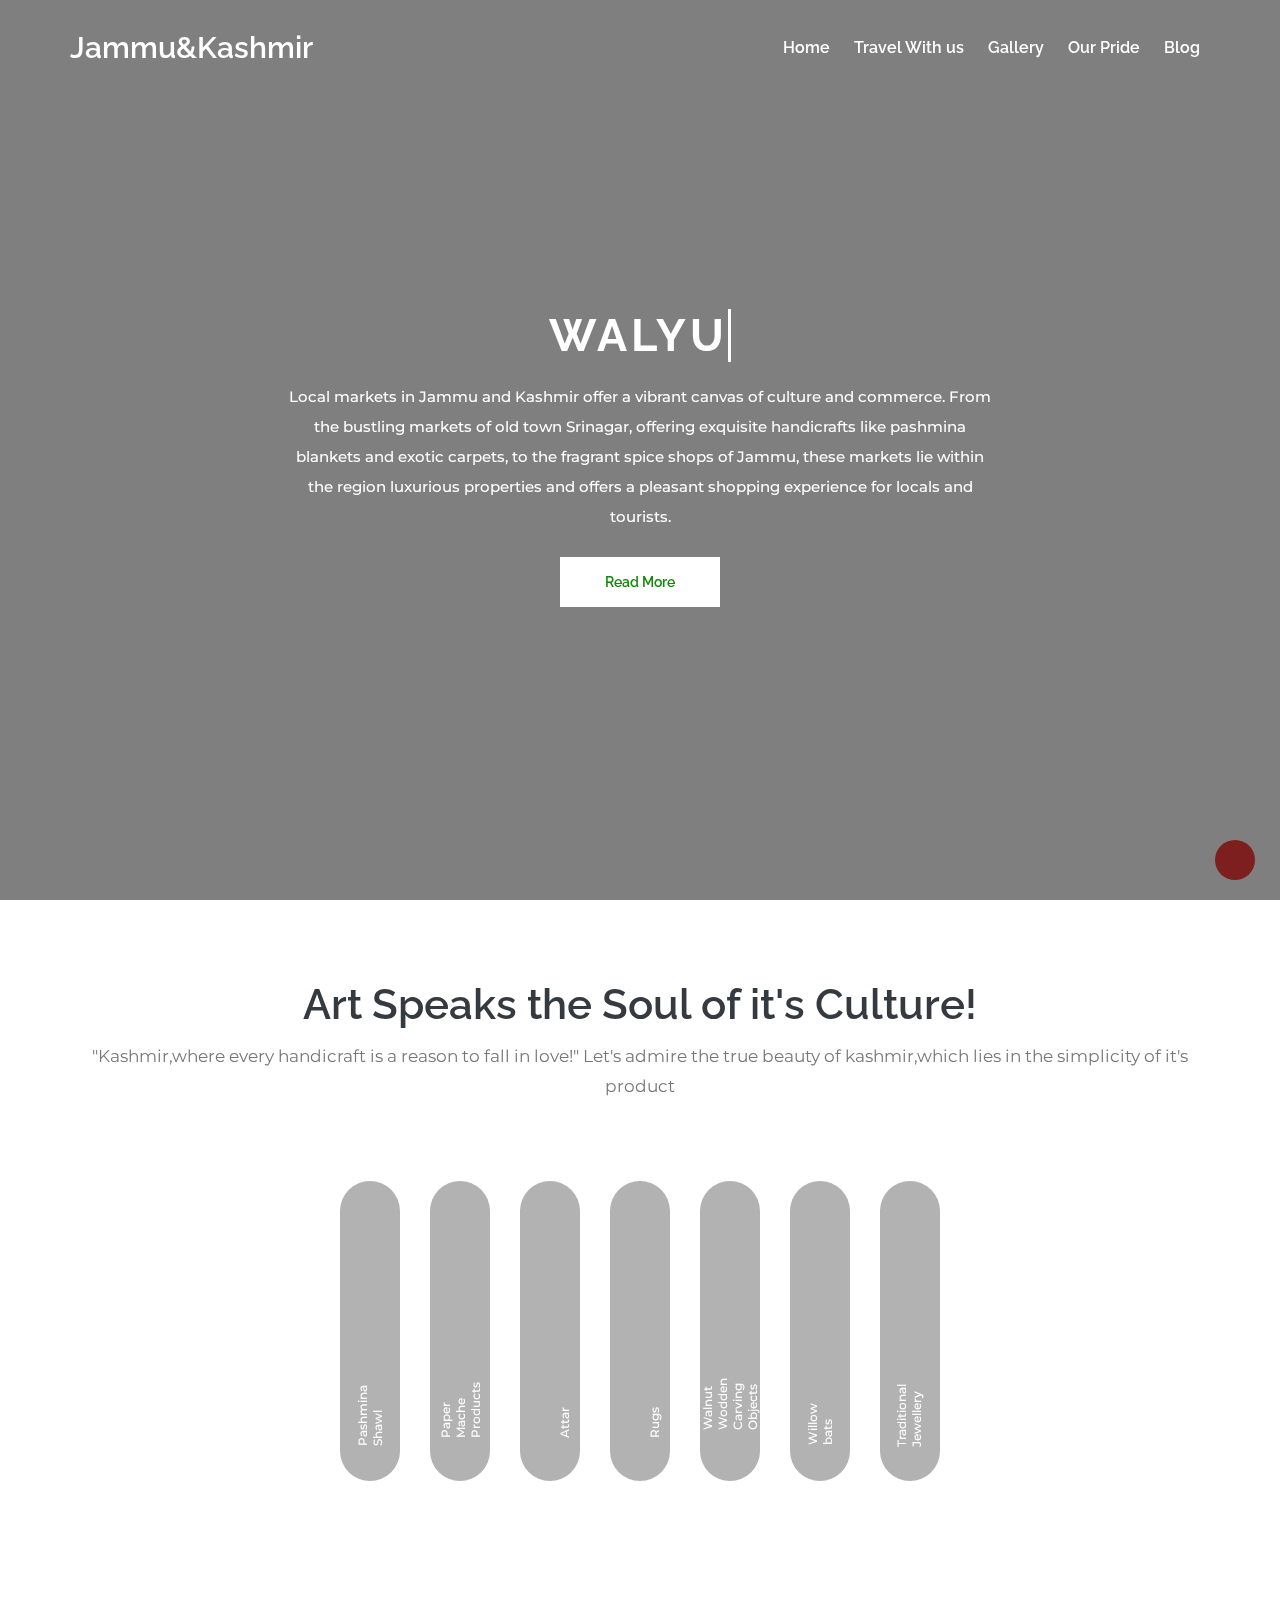
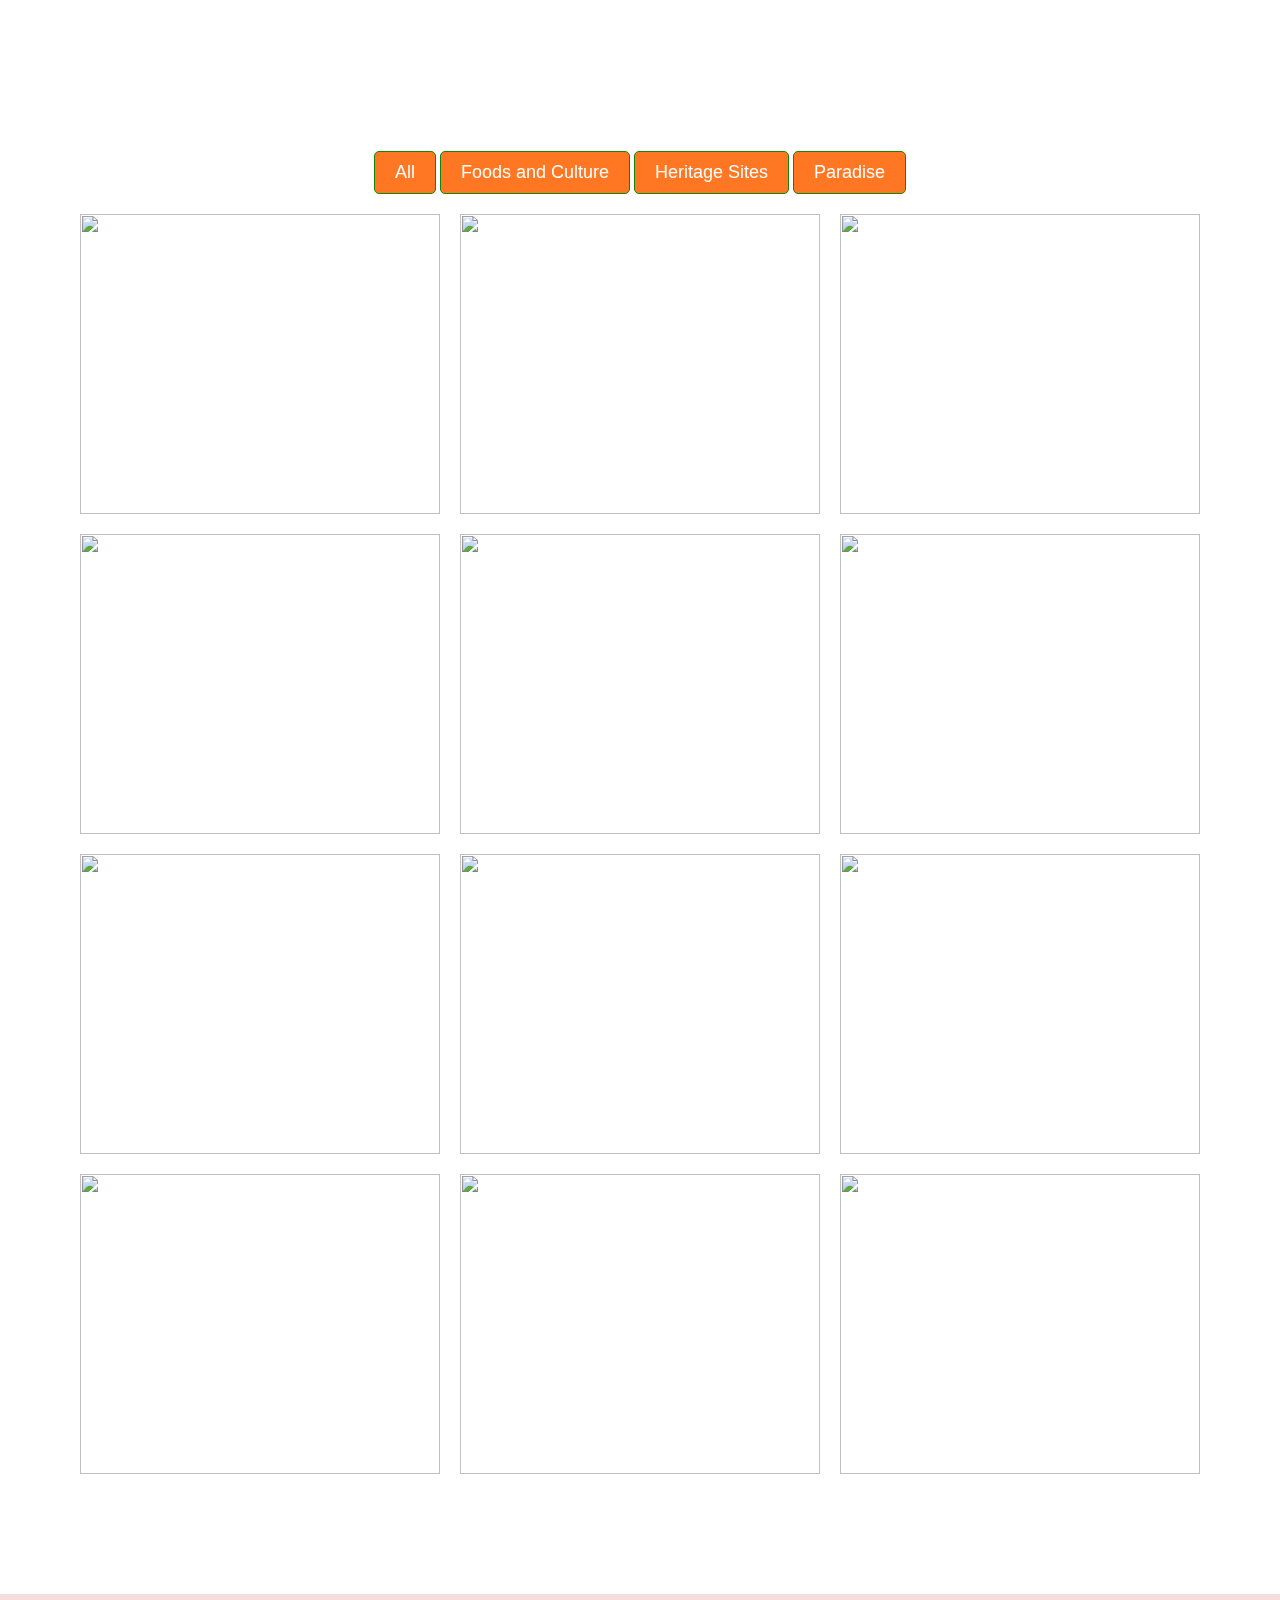
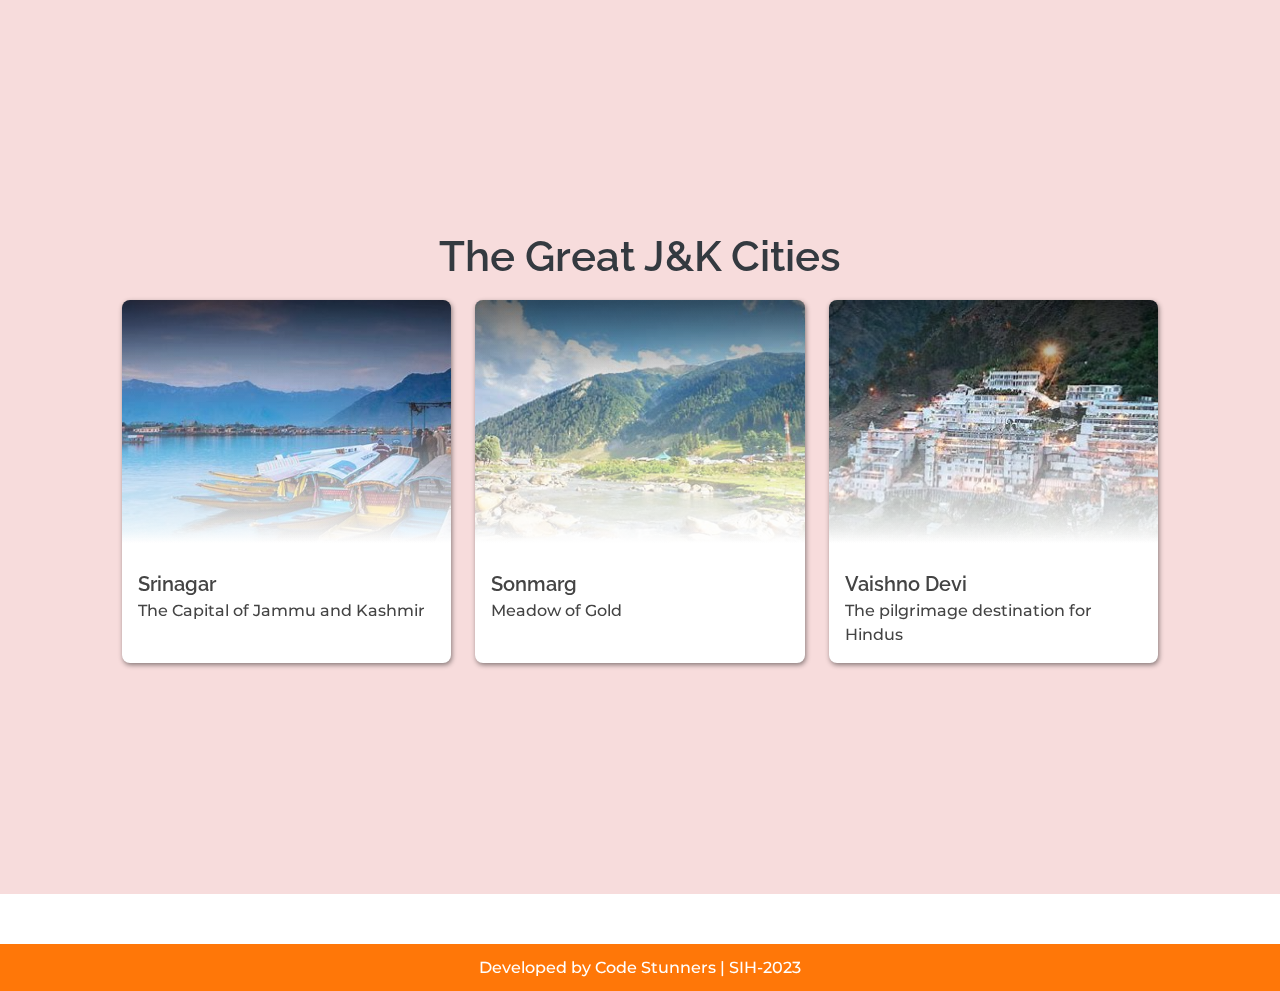
==== index.html @ fb0006c2 "Update index.html" ====
<!DOCTYPE html>
<html lang="en">

<head>
    <title>Legacy of Jammu&Kashmir</title>
    <meta charset="utf-8" />
    <meta name="viewport" content="width=device-width, initial-scale=1.0" />
    <link type="text/css" rel="stylesheet" href="style.css" />
    <link type="text/css" rel="stylesheet" href="css/font-awesome.min.css" />
    <link type="text/css" rel="stylesheet" href="css/owl.carousel.min.css" />
    <link type="text/css" rel="stylesheet" href="css/owl.theme.default.min.css" />
    <link type="image" rel="icon" href="https://www.freeworldmaps.net/asia/india/jammuandkashmir/jammuandkashmir-map.jpg" />
    <link href="https://fonts.googleapis.com/css?family=Raleway:300,400,500,600,600i,700" rel="stylesheet">
    <link href="https://fonts.googleapis.com/css?family=Montserrat:400,500,500i,600,600i" rel="stylesheet">
</head>

<body>
    <div id="arrow">
        <i class="fa fa-arrow-up" aria-hidden="true"></i>
    </div>
    <nav>
        <div class="container">
            <div class="menu-par">
                <div class="logo-par">
                    <a href="index.html">
                        <h2>Jammu&Kashmir</h2>
                    </a>
                </div>
                <div class="nav">
                    <ul>
                        <li><a class="menu_hover" href="index.html">     Home</a></li>
                        <li><a class="menu_hover" href="#explore-fiji">  Travel With us</a></li>
                        <li><a class="menu_hover" href="#gallery">       Gallery</a></li>
                        <li><a class="menu_hover" href="#fiji-holyday">  Our Pride</a></li>
                        <li><a class="menu_hover" href="#blog">          Blog</a></li>
                    </ul>
                </div>
                <div class="toggle-btn">
                    <i class="fa fa-bars"></i>
                </div>
            </div>
        </div>
    </nav>

    <header>
        <div class="conatiner">
            <div class="home_header_info">
                <h1 class="typewrite" data-period="2000" data-type='["Walyu Mahra","Welcome to Jammu and Kashmir"]'></h1>
                <p>Local markets in Jammu and Kashmir offer a vibrant canvas of culture and commerce. From the bustling markets of old town Srinagar, offering exquisite handicrafts like pashmina blankets and exotic carpets, to the fragrant spice shops of Jammu, these markets lie within the region luxurious properties and offers a pleasant shopping experience for locals and tourists.</p>
                <a href="#">Read More</a>
            </div>
        </div>
        <div class="video">
            <video id="video" autoplay loop muted>
                <source type="video/mp4" src="v1.mp4" />
            </video>
        </div>
    </header>
    <Section id="welcome_Sec">
        <div class="container">
            <h2><span>Art Speaks the Soul of it's Culture!
            </span></h2>
            <p>"Kashmir,where every handicraft is a reason to fall in love!" Let's admire the true beauty of kashmir,which lies in the simplicity of it's product</p>
        </div>
    </Section>
    <Section id="slides_parent">
        <div class="container">
            <div class="slides">
                <div class="slide_1">
                    <div class="slide_info">
                        <p>Pashmina Shawl </p>
                    </div>
                </div>
                <div class="slide_1 slide_2">
                    <div class="slide_info">
                        <p>Paper Mache Products</p>
                    </div>
                </div>
                <div class="slide_1 slide_3">
                    <div class="slide_info">
                        <p> Attar </p>
                    </div>
                </div>
                <div class="slide_1 slide_4">
                    <div class="slide_info">
                        <p> Rugs </p>
                    </div>
                </div>
                <div class="slide_1 slide_5">
                    <div class="slide_info">
                        <p> Walnut Wodden Carving Objects </p>
                    </div>
                </div>
                <div class="slide_1 slide_6">
                    <div class="slide_info">
                        <p>Willow bats</p>
                    </div>
                </div>
                <div class="slide_1 slide_7">
                    <div class="slide_info">
                        <p>Traditional Jewellery</p>
                    </div>
                </div>
            </div>
        </div>
    </Section>

    
    <section id="gallery">
        <div class="container">
            <div class="row">
                <div align="center">
                    <button class="btn filter-button active" data-filter="all">All</button>
                    <button class="btn filter-button" data-filter="hdpe">Foods and Culture</button>
                    <button class="btn filter-button" data-filter="sprinkle">Heritage Sites</button>
                    <button class="btn filter-button" data-filter="spray">Paradise</button>
                </div>

                <div class="filter-gal-par">
                    <div class="gallery_product col-lg-4 col-md-4 col-sm-4 col-xs-6 filter hdpe">
                        <img src="Images/fiji-surprise/f1.jpg" class="img-responsive">
                    </div>

                    <div class="gallery_product col-lg-4 col-md-4 col-sm-4 col-xs-6 filter sprinkle">
                        <img src="Images/fiji-surprise/f2.jpg" class="img-responsive">
                    </div>

                    <div class="gallery_product col-lg-4 col-md-4 col-sm-4 col-xs-6 filter hdpe">
                        <img src="Images/fiji-surprise/f3.jpg" class="img-responsive">
                    </div>

                    <div class="gallery_product col-lg-4 col-md-4 col-sm-4 col-xs-6 filter spray">
                        <img src="Images/fiji-surprise/h1.jpg" class="img-responsive">
                    </div>

                    <div class="gallery_product col-lg-4 col-md-4 col-sm-4 col-xs-6 filter sprinkle">
                        <img src="Images/fiji-surprise/h2.jpg" class="img-responsive">
                    </div>

                    <div class="gallery_product col-lg-4 col-md-4 col-sm-4 col-xs-6 filter spray">
                        <img src="Images/fiji-surprise/h3.jpg" class="img-responsive">
                    </div>

                    <div class="gallery_product col-lg-4 col-md-4 col-sm-4 col-xs-6 filter sprinkle">
                        <img src="Images/fiji-surprise/p1.jpg" class="img-responsive">
                    </div>

                    <div class="gallery_product col-lg-4 col-md-4 col-sm-4 col-xs-6 filter hdpe">
                        <img src="Images/fiji-surprise/p2.jpg" class="img-responsive">
                    </div>

                    <div class="gallery_product col-lg-4 col-md-4 col-sm-4 col-xs-6 filter spray">
                        <img src="Images/fiji-surprise/p3.jpg" class="img-responsive">
                    </div>

                    <div class="gallery_product col-lg-4 col-md-4 col-sm-4 col-xs-6 filter hdpe">
                        <img src="Images/fiji-surprise/g1.jpg" class="img-responsive">
                    </div>

                    <div class="gallery_product col-lg-4 col-md-4 col-sm-4 col-xs-6 filter sprinkle">
                        <img src="Images/fiji-surprise/g2.jpg" class="img-responsive">
                    </div>

                    <div class="gallery_product col-lg-4 col-md-4 col-sm-4 col-xs-6 filter spray">
                        <img src="Images/fiji-surprise/g3.jpg" class="img-responsive">
                    </div>
                </div>
            </div>
        </div>
    </section>

    <section id="fiji-holyday">
        <div class="container">
            <h2>The Great J&K Cities</h2>
            <ul class="card-wrapper">
  <li class="card">
    <img src='Images/Srinagar.jpg' alt=''>
    <h3><a href="">Srinagar</a></h3>
    <p>The Capital of Jammu and Kashmir</p>
  </li>
  <li class="card">
    <img src='Images/Sonmarg.jpg' alt=''>
    <h3><a href="">Sonmarg</a></h3>
    <p>Meadow of Gold</p>
  </li>
  <li class="card">
    <img src='Images/Vaishno devi.jpg' alt=''>
    <h3><a href="">Vaishno Devi</a></h3>
    <p>The pilgrimage destination for Hindus</p>
  </li>
</ul>
<!--             <div class="owl-carousel owl-theme">
                <div class="item">
                    <div class="owl-img-par">
                        <img src="Images/slider/delhi.jpg" class="img-responsive" />
                        <div class="owl-img-info">
                            <h3>Delhi</h3>
                            <p>The Capital City</p>
                        </div>
                    </div>
                </div>
                <div class="item">
                    <div class="owl-img-par">
                        <img src="Images/slider/mumbai.jpg" class="img-responsive" />
                        <div class="owl-img-info">
                            <h3>Mumbai</h3>
                            <p>The Financial Capital</p>
                        </div>
                    </div>
                </div>
                <div class="item">
                    <div class="owl-img-par">
                        <img src="Images/slider/banglore.jpg" class="img-responsive" />
                        <div class="owl-img-info">
                            <h3>Banglore</h3>
                            <p>The Silicon Valley</p>
                        </div>
                    </div>
                </div>
                <div class="item">
                    <div class="owl-img-par">
                        <img src="Images/slider/kolkata.jpg" class="img-responsive" />
                        <div class="owl-img-info">
                            <h3>Kolkata</h3>
                            <p>City of Joy</p>
                        </div>
                    </div>
                </div>
                <div class="item">
                    <div class="owl-img-par">
                        <img src="Images/slider/jammu.jpg" class="img-responsive" />
                        <div class="owl-img-info">
                            <h3>Jammu</h3>
                            <p>The heaven of World</p>
                        </div>
                    </div>
                </div>
                <div class="item">
                    <div class="owl-img-par">
                        <img src="Images/slider/delhi.jpg" class="img-responsive" />
                        <div class="owl-img-info">
                            <h3>Delhi</h3>
                            <p>Capital City</p>
                        </div>
                    </div> 
                </div>
            </div> -->
        </div>
    </section>
    
        <p class="copyright">Developed by Code Stunners |  SIH-2023</p>
    </footer>
    <script type="text/javascript" src="js/jquery-3.1.1.min.js"></script>
    <script type="text/javascript" src="js/owl.carousel.min.js"></script>
    <script type="text/javascript" src="js/extrenaljq.js"></script>
</body>
</html>
---- style.css ----
* {
    margin: 0px;
    padding: 0px;
    box-sizing: border-box;
    list-style-type: none;
    text-decoration: none;
    
}

.container {
    max-width: 1170px;
    margin: 0 auto;
    padding-left: 15px;
    padding-right: 15px;

}

a {
    font-family: 'raleway';
    font-weight: 600;
}

h1,
h2,
h3,
h4,
h5,
h6 {
    font-family: 'raleway';
    font-weight: 600;
}

p {
    font-family: 'Montserrat', sans-serif;
    font-weight: 500;
}

.img-responsive {
    display: block;
    max-width: 100%;
    height: auto;
}

#arrow i {
    position: fixed;
    bottom: 20px;
    right: 25px;
    cursor: pointer;
    background-color: #fa3f3f;
    color: #fff;
    width: 40px;
    height: 40px;
    line-height: 40px;
    text-align: center;
    border-radius: 50px;
}

/*header*/

header {
    background-color: red;
    height: 100vh;
    width: 100%;
    display: flex;
    align-items: center;
    justify-content: center;
    text-align: center;
    padding: 0 200px;
    position: relative;
    background-color: rgba(0, 0, 0, 0.5);
    background-blend-mode: overlay;
    color: #fff;
}

.video {
    position: absolute;
    left: 0;
    top: 0;
    width: 100%;
    height: 100%;
    z-index: -1;
}

#video {
    width: 100%;
    height: 100%;
    object-fit: cover;
}

nav {
    position: fixed;
    z-index: 99;
    width: 100%;
    padding: 30px 0;
    transition: all 0.5s ease;
}

.nav-fixed {
    background-color: #fff;
    padding: 10px 0;
    box-shadow: 2px 2px 10px #bbb;
}

.nav-fixed h2 {
    color: #fa3f3f !important;
}

.nav-fixed .nav ul a {
    color: #fa3f3f;
}

.menu-par {
    display: flex;
    align-items: center;
    justify-content: space-between;
}

.nav ul li {
    display: inline-block;
}

.nav ul a {
    color: #fff;
    padding: 10px;
    position: relative;
}

.nav ul a:before {
    content: "s";
    background-color: #fd9b45;
    position: absolute;
    top: 0;
    width: 0%;
    height: 2px;
    font-size: 0px;
    left: 10px;
    transition: all 0.5s ease;
}

.nav ul a:hover:before {
    width: 74%;
}

.home_header_info h1 {
    font-size: 45px;
    padding: 20px 0px;
    letter-spacing: 4px;
    text-transform: uppercase;
    font-weight: bold;
}

.logo-par h2 {
    color: #fff;
    font-size: 30px;
}

.home_header_info p {
    font-size: 15px;
    line-height: 30px;
    width: 80%;
    margin: 0 auto;
}

.home_header_info a {
    background-color: #fff;
    color: #138808;
    text-decoration: none;
    padding: 17px 45px;
    margin-top: 25px;
    display: inline-block;
    font-size: 14px;
    position: relative;
    overflow: hidden;
}

.home_header_info a:hover {
    color: #fff;
}

.home_header_info a:after {
    content: "Read More";
    background-color: #138808;
    width: 0%;
    font-size: 15px;
    height: 100%;
    line-height: 50px;
    color: #fff;
    position: absolute;
    top: 0;
    left: 0;
    transition: all 0.5s ease;
    right: 0;
}

.home_header_info a:hover:after {
    width: 100%;
}

.toggle-btn {
    display: none;
    color: #fff;
}

/* slides*/

section#slides_parent {
    padding-bottom: 150px;
}

.slides {
    display: flex;
    justify-content: center;
}

.slides h4 {
    color: #444;
    font-size: 24px;
    font-weight: 700;
    margin-top: 50px;
}

.slide_1 {
    background-image: linear-gradient(rgba(0, 0, 0, 0.3), rgba(0, 0, 0, 0.3)), url(../images/recipe_slides/i1.jpg);
    background-position: center center;
    background-repeat: no-repeat;
    background-size: cover;
    width: 60px;
    min-width: 60px;
    height: 300px;
    border-radius: 40px;
    margin: 0 15px;
    position: relative;
    transition: all 0.5s ease;
}

.slide_1:hover {
    min-width: 250px;
}

.slide_1:hover .slide_info {
    transform: rotate(0deg);
    left: 20px;
    bottom: 20px;
    font-size: 22px;
}

.slide_2 {
    background-image: linear-gradient(rgba(0, 0, 0, 0.3), rgba(0, 0, 0, 0.3)), url(../images/recipe_slides/i2.jpg);
}

.slide_3 {
    background-image: linear-gradient(rgba(0, 0, 0, 0.3), rgba(0, 0, 0, 0.3)), url(../images/recipe_slides/i3.jpg);
}

.slide_4 {
    background-image: linear-gradient(rgba(0, 0, 0, 0.3), rgba(0, 0, 0, 0.3)), url(../images/recipe_slides/i4.jpg);
}

.slide_5 {
    background-image: linear-gradient(rgba(0, 0, 0, 0.3), rgba(0, 0, 0, 0.3)), url(../images/recipe_slides/i5.jpg);
}

.slide_6 {
    background-image: linear-gradient(rgba(0, 0, 0, 0.3), rgba(0, 0, 0, 0.3)), url(../images/recipe_slides/i6.jpg);
}

.slide_7 {
    background-image: linear-gradient(rgba(0, 0, 0, 0.3), rgba(0, 0, 0, 0.3)), url(../images/recipe_slides/i7.jpg);
}

.slide_info {
    position: absolute;
    bottom: 51px;
    color: #ffff;
    transform: rotate(-90deg);
    right: 0px;
    font-weight: 700;
    font-size: 12px;
}

/*welcome Sec Css*/

section#welcome_Sec {
    text-align: center;
    padding: 80px 0px;
}

section#welcome_Sec h2 {
    color: #343a40;
    font-size: 42px;
    font-weight: 600;
    padding-bottom: 12px;
}

section#welcome_Sec p {
    font-size: 17px;
    color: #777;
    font-weight: 400;
    line-height: 30px;
}

/*explore sec*/

#explore-fiji {
    background-image: linear-gradient(rgba(0, 0, 0, 0.8), rgba(0, 0, 0, 0.8)), url(https://images.unsplash.com/photo-1524492412937-b28074a5d7da?ixlib=rb-1.2.1&ixid=MnwxMjA3fDB8MHxzZWFyY2h8MXx8aW5kaWF8ZW58MHx8MHx8&auto=format&fit=crop&w=500&q=60);
    background-position: center center;
    background-repeat: no-repeat;
    background-size: cover;
    background-attachment: fixed;
    padding: 100px 0px;
    color: #fff;
}

.explore-info h3 {
    font-size: 106px;
    text-transform: capitalize;
    letter-spacing: 1px;
    margin-bottom: 50px;
}

/*.explore-info p {
    font-size: 20px;
    line-height: 30px;
}

.explore-info button {
    background-color: #00a8b4;
    border: none;
    padding: 15px 70px;
    border-radius: 100px;
    margin-top: 25px;
    border: 2px solid #00a8b4;
    transition: all 0.5s ease;
}

.explore-info button:hover {
    background-color: #fff;
}

.explore-info button:hover a {
    color: #00a8b4;
}

.explore-info button a {
    color: #fff;
    text-decoration: none;
}*/

#clockdiv {
    font-family: sans-serif;
    color: #fff;
    display: inline-block;
    font-weight: 100;
    text-align: center;
    font-size: 40px;
}

#clockdiv > div {
    padding: 10px;
    border-radius: 3px;
    background-color: rgba(255, 255, 255, 0.5);
    display: inline-block;
    box-shadow: 2px 2px 30px #fff;
    margin-right: 20px;
}

#clockdiv div > span {
    padding: 15px;
    border-radius: 3px;
    background-color: transparent;
    display: inline-block;
}

.smalltext {
    padding-top: 5px;
    font-size: 26px;
}

input[type=text],
select,
textarea {
    width: 100%;
    color: #00a8c5;
    padding: 12px;
    background-color: rgba(0, 0, 0, 0.5);
    border: 1px solid #ccc;
    border-radius: 4px;
    box-sizing: border-box;
    margin-top: 6px;
    margin-bottom: 16px;
    resize: vertical;
}

::placeholder {
    color: #fff;
}

::-webkit-input-placeholder {
    color: #fff;
}

:-ms-input-placeholder {
    /* Internet Explorer 10-11 */
    color: #fff;
}

::-ms-input-placeholder {
    /* Microsoft Edge */
    color: #fff;
}

input[type=text]:focus,
select:focus,
textarea:focus {
    border: 2px solid #00a8c5;
    outline: none;
}

input[type=submit] {
    background-color: rgba(0, 0, 0, 0.5);
    color: white;
    width: 100%;
    border: 1px solid #fff;
    border-radius: 4px;
    cursor: pointer;
    padding: 12px 20px;
    transition: all 0.5s ease;
}


input[type=submit]:hover {
    background-color: rgba(255, 255, 255, 0.5);
}

.explore-content-par {
    display: flex;
    align-items: flex-start;
}

.explore-info {
    flex: 1;
}

.counter-form {
    flex: 1;
}


/*gallery*/

section#gallery {
    margin: 100px 0px;
}

.filter-button {
    font-size: 18px;
    border: 1px solid #42B32F;
    border-radius: 5px;
    text-align: center;
    color: #42B32F;
    margin-bottom: 30px;

}

.filter-button:hover {
    font-size: 18px;
    border: 1px solid #00a8c5;
    border-radius: 5px;
    text-align: center;
    color: #ffffff;
    background-color: #138808;

}

.filter-button {
    font-size: 18px;
    border: 1px solid #138808;
    border-radius: 5px;
    text-align: center;
    color: #Fff;
    margin-bottom: 30px;
    background-color:#ff7722;
    padding: 10px 20px;
    margin: 20px 0px;
    cursor: pointer;
    transition: all 0.5s ease;
}

.filter-button:focus {
    background-color: #fff;
    color: #00a8c5;
    outline: none;
}

.filter-gal-par {
    display: flex;
    justify-content: space-around;
    flex-wrap: wrap;
}

.port-image {
    width: 100%;
}

.gallery_product {
    margin-bottom: 20px;
    overflow: hidden;
}

.gallery_product img {
    width: 360px;
    height: 300px;
    object-fit: cover;
    transition: all 0.5s ease;
}

.gallery_product img:hover {
    background-color: rgba(255, 255, 255, 0.5);
    opacity: 0.7;
    transform: scale(1.1, 1.1);
}

/*holyday-fiji*/

.card {
  --card-gradient: rgba(0, 0, 0, 0.8);
  --card-blend-mode: overlay;
  background-color: #fff;
  border-radius: 0.5rem;
  box-shadow: 0.05rem 0.1rem 0.3rem -0.03rem rgba(0, 0, 0, 0.45);
  padding-bottom: 1rem;
  background-image: linear-gradient(var(--card-gradient), white max(9.5rem, 27vh));
  overflow: hidden;
  box-sizing: border-box;
}
.card img {
  border-radius: 0.5rem 0.5rem 0 0;
  width: 100%;
  -o-object-fit: cover;
     object-fit: cover;
  max-height: max(10rem, 30vh);
  aspect-ratio: 4/3;
  mix-blend-mode: var(--card-blend-mode);
}
.card img ~ * {
  margin-left: 1rem;
  margin-right: 1rem;
}
.card > :last-child {
  margin-bottom: 0;
}
.card:hover, .card:focus-within {
  --card-gradient: #adabab max(8.5rem, 20vh);
}

/* Additional demo display styles */
#fiji-holyday {
  display: grid;
  place-content: center;
  justify-items: center;
  min-height: 100vh;
  margin: 0;
  padding: 1rem;
  line-height: 1.5;
  font-family: -apple-system, BlinkMacSystemFont, avenir next, avenir, helvetica neue, helvetica, Ubuntu, roboto, noto, segoe ui, arial, sans-serif;
  color: #444;
  background-color: #f7dcdc;
  box-sizing: border-box;
    
}

.card h3 {
  margin-top: 1rem;
  font-size: 1.25rem;
}

.card a {
  color: inherit;
}

.card-wrapper {
  list-style: none;
  padding: 0;
  margin: 0;
  display: grid;
  grid-template-columns: repeat(auto-fit, minmax(30ch, 1fr));
  grid-gap: 1.5rem;
  max-width: 100vw;
  width: 120ch;
  padding-left: 1rem;
  padding-right: 1rem;
}

/* #fiji-holyday {
    background-image: linear-gradient(rgba(0, 0, 0, 0.3), rgba(0, 0, 0, 0.3)), url(../images/holyday-bg.jpg);
    background-position: center center;
    background-repeat: no-repeat;
    background-size: cover;
    background-attachment: fixed;
    padding: 100px 0px;
}

section#fiji-holyday h3 {
    color: #343a40;
    font-size: 42px;
    font-weight: 600;
    padding-bottom: 12px;
    text-align: center;
    color: #fff;
    text-transform: capitalize;
}

 */
/* .owl-img-par {
    position: relative;
    overflow: hidden;
    width: 500px;
}

.owl-img-info {
    position: absolute;
    bottom: 20px;
    color: #fff;
    left: 25px;
}

.owl-img-par img {
    filter: brightness(0.6);
    transition: all 0.5s ease;
}

.owl-img-par img:hover {
    transform: scale(1.1, 1.1);
}
 */
/* section#project {
    position: relative;
    margin-top: 50px;
}

.owl-carousel.owl-theme.owl-loaded.owl-drag {
    margin-top: 80px;
}

.owl-img-info h3 {
    font-size: 23px !important;
}
 */
/*blog*/


#blog {
    padding: 100px 0;
}
#fiji-holyday h2 {
    color: #343a40;
    font-size: 42px;
    font-weight: 600;
    padding-bottom: 12px;
    text-align: center;
    text-transform: capitalize;
}

#blog h3 {
    color: #343a40;
    font-size: 42px;
    font-weight: 600;
    padding-bottom: 12px;
    text-align: center;
    text-transform: capitalize;
}

div#blog-par {
    display: flex;
    margin-top: 70px;
}

.blog-content {
    display: flex;
    align-items: center;
}

.blog-info ul li {
    display: inline-block;
    font-weight: 600;
    text-transform: uppercase;
    color: #999;
    font-size: 13px !important;
    font-size: 0.75rem;
    margin-right: 5px;
}

.blog-img {
    position: relative;
}

/*.blog-img:before {
    position: absolute;
    right: 0;
    top: 0px;
    font-size: 17px;
    background-color: #00a8c5;
    color: #fff;
    z-index: 1;
    padding: 9px;
}*/

.blog-img img {
    height: 140px;
    width: 300px;
}

.blog-info {
    margin-left: 30px;
}

.blog-info h4 {
    color: #00a8c5;
    font-size: 20px;
    margin: 6px 0px;
    cursor: pointer;
}

.blog-content p {
    color: #777;
    font-size: 14px;
    line-height: 25px;
}

/*footer*/

footer {
    border-top: 3px solid #00a8c5;
}


.footer-1 h2 {
    color: #138808;
    font-size: 30px;
}

.fot-info h3 {
    color: #333;
    font-size: 25px;
    display: inline-block;
    padding-bottom: 5px;
    margin-bottom: 20px;
}

.fot-info ul {
    list-style: none;
}

.fot-info ul li a {
    color: #333;
    text-decoration: none;
    padding: 5px 0px;
    display: inline-block;
    transition: all 0.6s ease;
}

.fot-info ul li a:hover {
    padding-left: 5px;
}

.copyright {
    text-align: center;
    background-color: #ff7708;
    color: #fff;
    padding: 14px 0px;
    margin: 50px 0px 0px 0px;
}

.footer-par {
    display: flex;
    justify-content: space-between;
    margin: 50px 0px 0px;
}

@media screen and (max-width:768px) {
    .nav {
        position: fixed;
        background-color: #000;
        width: 100%;
        height: 100vh;
        width: 100%;
        top: 0;
        left: -100%;
        transition: all 0.5s ease;
    }

    .nav-active {
        left: 0;
    }

    .toggle-btn i.nav-active:before {
        content: "\f00d";
    }

    .nav ul li {
        display: block;
        text-align: center;
        margin-top: 30px;
    }

    .nav ul {
        margin-top: 100px;
    }

    .toggle-btn {
        display: block;
        z-index: 1;
    }

    .home_header_info h1 {
        font-size: 20px;
        line-height: 30px;
    }

    .home_header_info p {
        font-size: 14px;
        line-height: 30px;
        width: 100%;
        margin: 0 auto;
    }

    section#welcome_Sec h2 {
        font-size: 21px;
    }

    section#welcome_Sec p {
        font-size: 14px;
        color: #777;
        font-weight: 400;
        line-height: 26px;
    }

    .slides {
        flex-direction: column;
    }

    .slide_1 {
        width: 90%;
        min-width: 90%;
        height: 240px;
        margin: 20px 15px;
    }

    section#welcome_Sec {
        text-align: center;
        padding: 50px 0px 20px;
    }

    header {
        padding: 0 40px;
    }

    section#welcome_Sec h2 {
        font-size: 18px;
    }

    section#slides_parent {
        padding-bottom: 50px;
    }

    .slide_info {
        bottom: 21px;
        transform: rotate(0deg);
        left: 20px;
        font-size: 19px;
    }

    .explore-content-par {
        flex-direction: column;
    }

    .explore-info h3 {
        font-size: 50px;
        margin-bottom: 50px;
        text-align: center;
    }

    #clockdiv {
        font-size: 18px;
    }

    .smalltext {
        padding-top: 5px;
        font-size: 12px;
    }

    #clockdiv > div {
        margin-right: 14px;
    }

    .counter-form {
        flex: 1;
        margin-top: 40px;
    }

    #explore-fiji {
        padding: 50px 0;
    }

    section#gallery {
        margin: 30px 0px;
    }

    .filter-button {
        font-size: 15px;
        margin-bottom: 30px;
        margin: 20px 0px;
        cursor: pointer;
        transition: all 0.5s ease;
    }

    #fiji-holyday {
        padding: 50px 0px;
    }

    #blog {
        padding: 50px 0;
    }

    section#fiji-holyday h3 {
        font-size: 28px;
    }

    .owl-carousel.owl-theme.owl-loaded.owl-drag {
        margin-top: 20px;
    }

    #blog h3 {
        font-size: 30px;
    }

    div#blog-par {
        flex-direction: column;
    }

    div#blog-par {
        margin-top: 0px !important;
    }

    .blog-info h4 {
        font-size: 17px;
    }

    div#blog-par {
        display: flex;
        margin-top: 30px;
    }

    .blog-content {
        display: flex;
        align-items: center;
        margin-bottom: 20px;
    }

    .footer-par {
        flex-direction: column;
        text-align: center;
    }

    .explore-info {
        margin: 0 auto;
    }

}

@media screen and (max-width:950px) {}
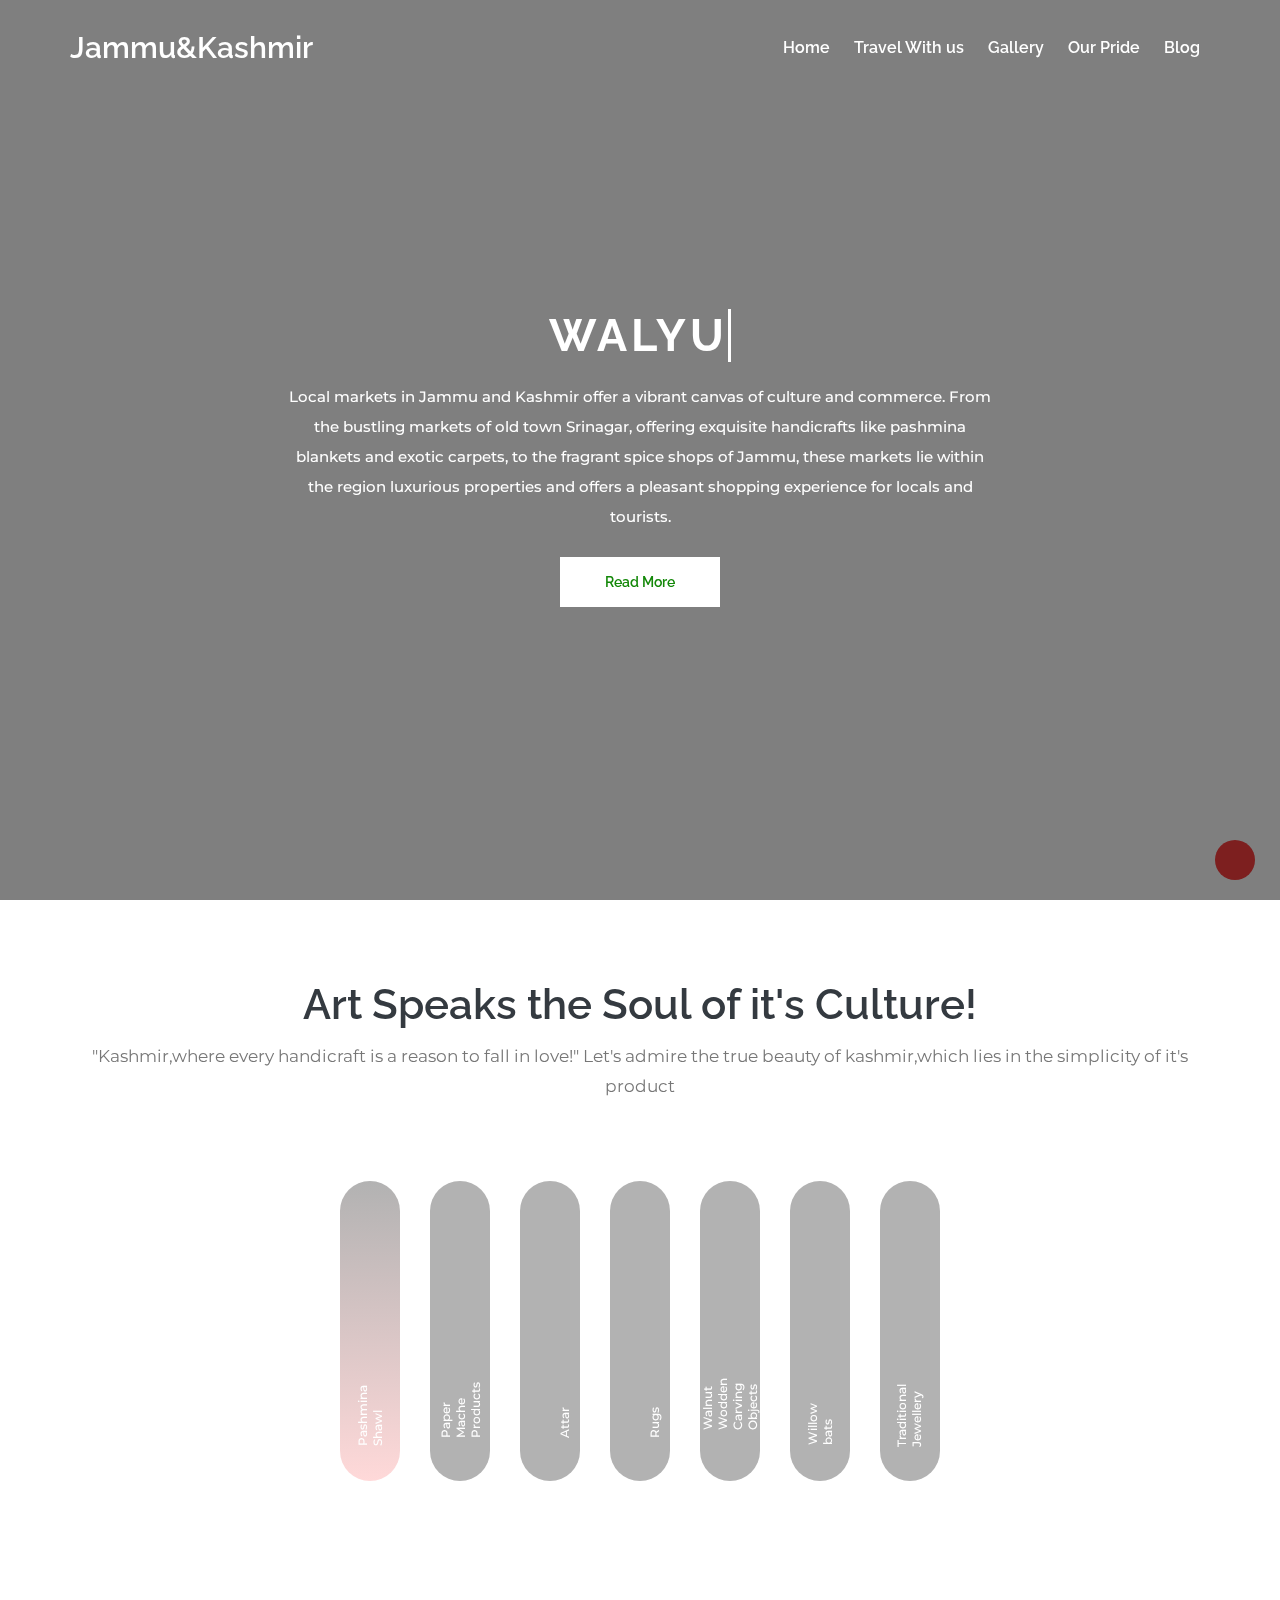
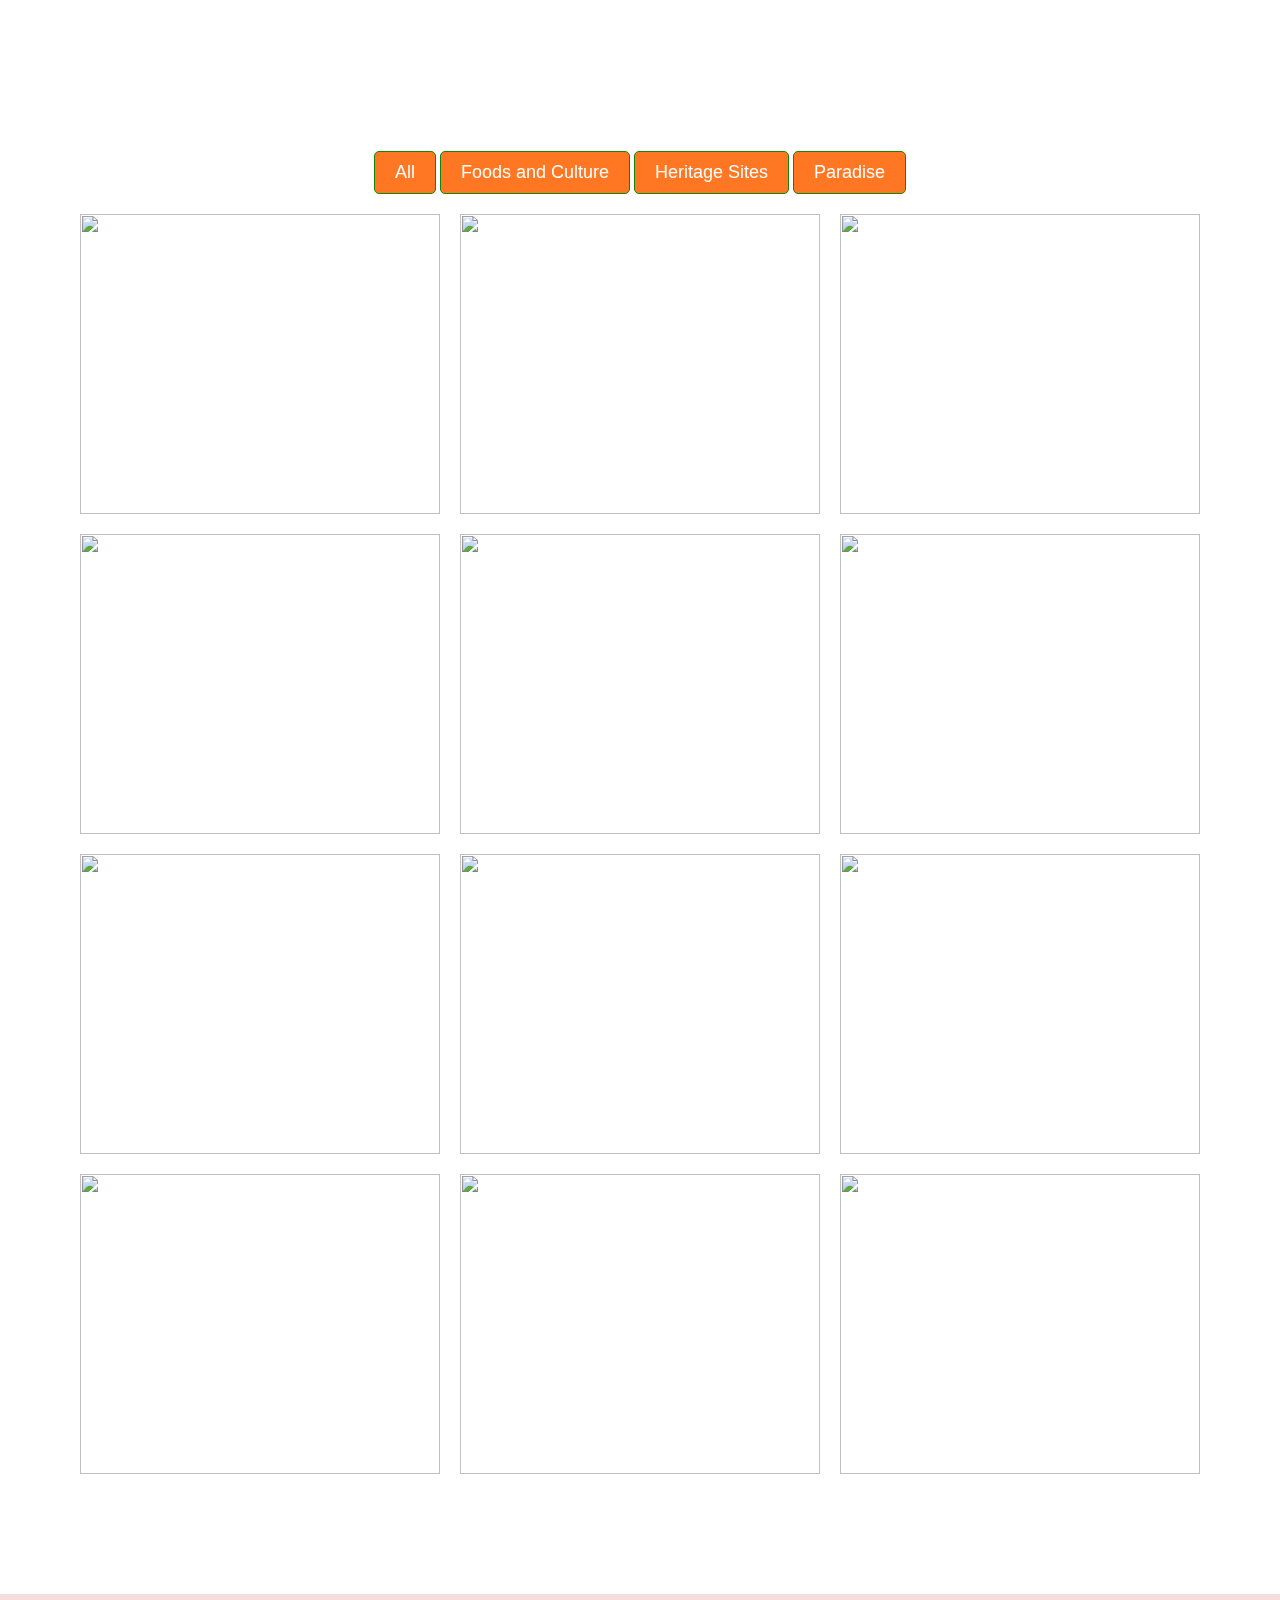
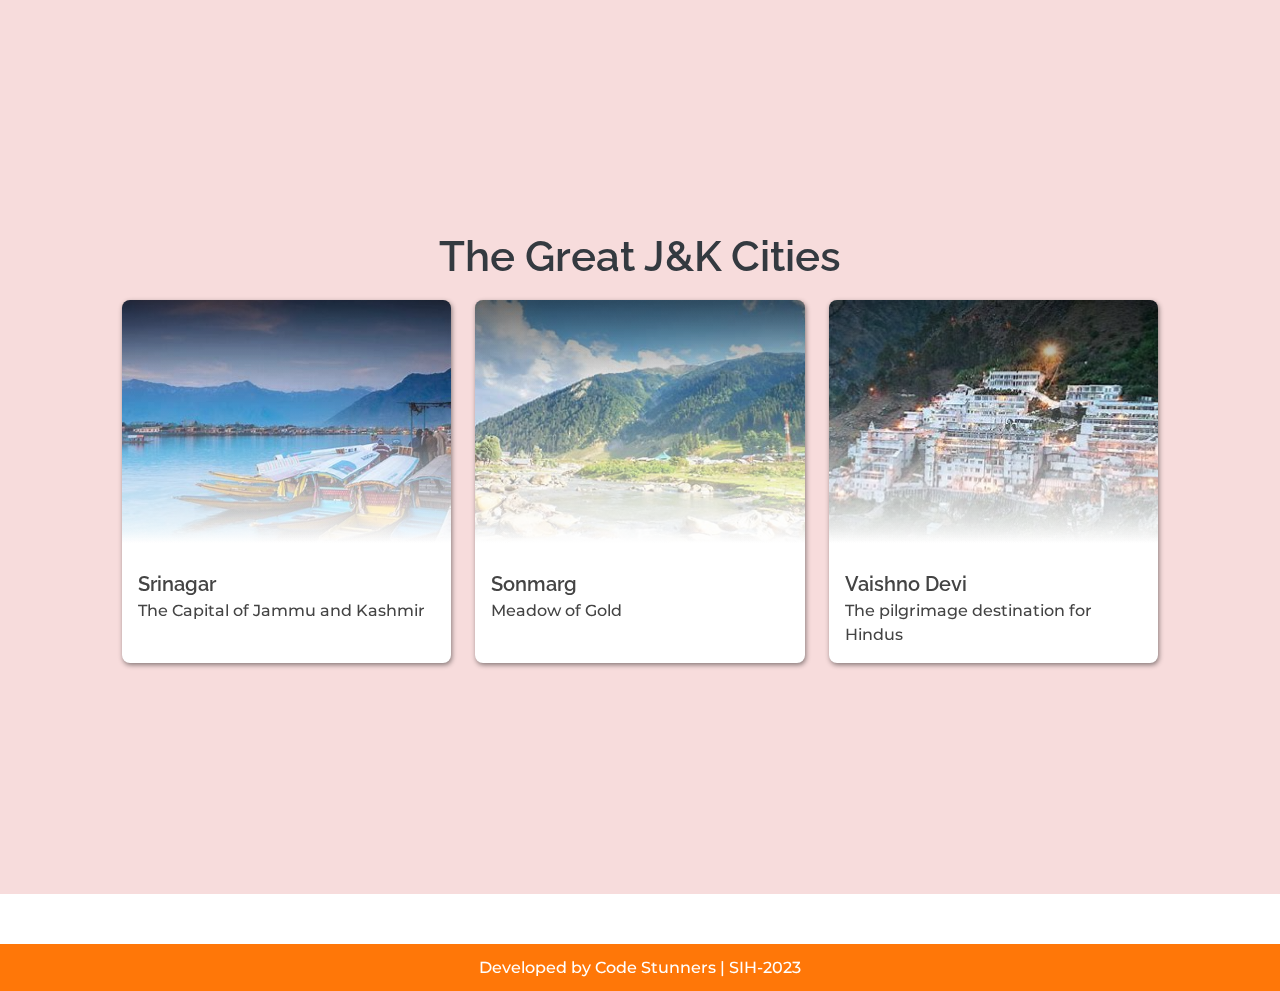
==== commit 3bcfddf6: "Update index.html" ====
--- a/index.html
+++ b/index.html
@@ -52,7 +52,7 @@
         </div>
         <div class="video">
             <video id="video" autoplay loop muted>
-                <source type="video/mp4" src="v1.mp4" />
+                <source type="video/mp4" src="Images/v1.mp4" />
             </video>
         </div>
     </header>
--- a/style.css
+++ b/style.css
@@ -220,7 +220,7 @@
 }
 
 .slide_1 {
-    background-image: linear-gradient(rgba(0, 0, 0, 0.3), rgba(0, 0, 0, 0.3)), url(../images/recipe_slides/i1.jpg);
+    background-image: linear-gradient(rgba(0, 0, 0, 0.3), rgba(255, 129, 129, 0.3)), url(../images/recipe_slides/intro-1669144933.webp);
     background-position: center center;
     background-repeat: no-repeat;
     background-size: cover;
@@ -245,27 +245,27 @@
 }
 
 .slide_2 {
-    background-image: linear-gradient(rgba(0, 0, 0, 0.3), rgba(0, 0, 0, 0.3)), url(../images/recipe_slides/i2.jpg);
+    background-image: linear-gradient(rgba(0, 0, 0, 0.3), rgba(0, 0, 0, 0.3)), url(../images/recipe_slides/Paper-Mache-Eggs-600x620.webp);
 }
 
 .slide_3 {
-    background-image: linear-gradient(rgba(0, 0, 0, 0.3), rgba(0, 0, 0, 0.3)), url(../images/recipe_slides/i3.jpg);
+    background-image: linear-gradient(rgba(0, 0, 0, 0.3), rgba(0, 0, 0, 0.3)), url(../images/recipe_slides/Rassasi-Blue-Sea.webp);
 }
 
 .slide_4 {
-    background-image: linear-gradient(rgba(0, 0, 0, 0.3), rgba(0, 0, 0, 0.3)), url(../images/recipe_slides/i4.jpg);
+    background-image: linear-gradient(rgba(0, 0, 0, 0.3), rgba(0, 0, 0, 0.3)), url(../images/recipe_slides/Kashmirb7qPFN.jpg);
 }
 
 .slide_5 {
-    background-image: linear-gradient(rgba(0, 0, 0, 0.3), rgba(0, 0, 0, 0.3)), url(../images/recipe_slides/i5.jpg);
+    background-image: linear-gradient(rgba(0, 0, 0, 0.3), rgba(0, 0, 0, 0.3)), url(../images/recipe_slides/walnut\ wodden\ craft.jpg);
 }
 
 .slide_6 {
-    background-image: linear-gradient(rgba(0, 0, 0, 0.3), rgba(0, 0, 0, 0.3)), url(../images/recipe_slides/i6.jpg);
+    background-image: linear-gradient(rgba(0, 0, 0, 0.3), rgba(0, 0, 0, 0.3)), url(../images/recipe_slides/bats.jpg);
 }
 
 .slide_7 {
-    background-image: linear-gradient(rgba(0, 0, 0, 0.3), rgba(0, 0, 0, 0.3)), url(../images/recipe_slides/i7.jpg);
+    background-image: linear-gradient(rgba(0, 0, 0, 0.3), rgba(0, 0, 0, 0.3)), url(../images/recipe_slides/traditional\ jewellary.jpg);
 }
 
 .slide_info {
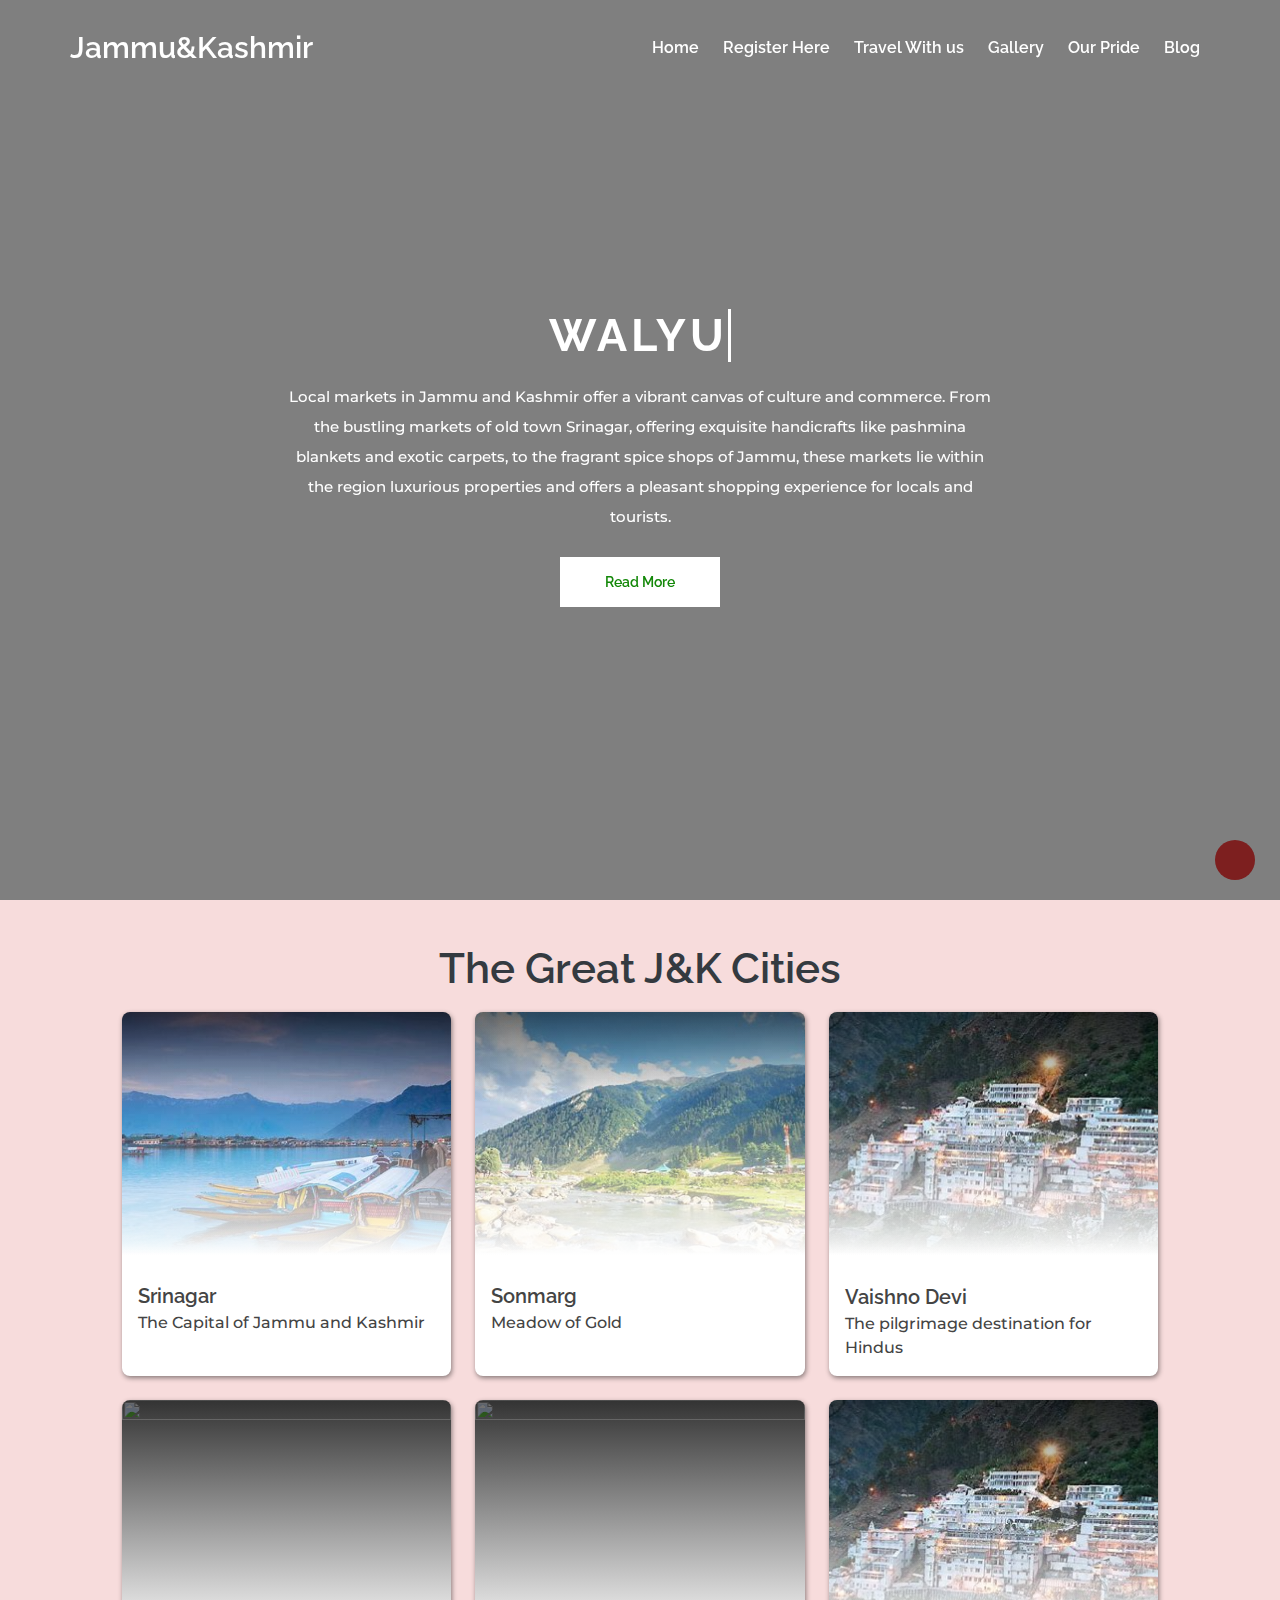
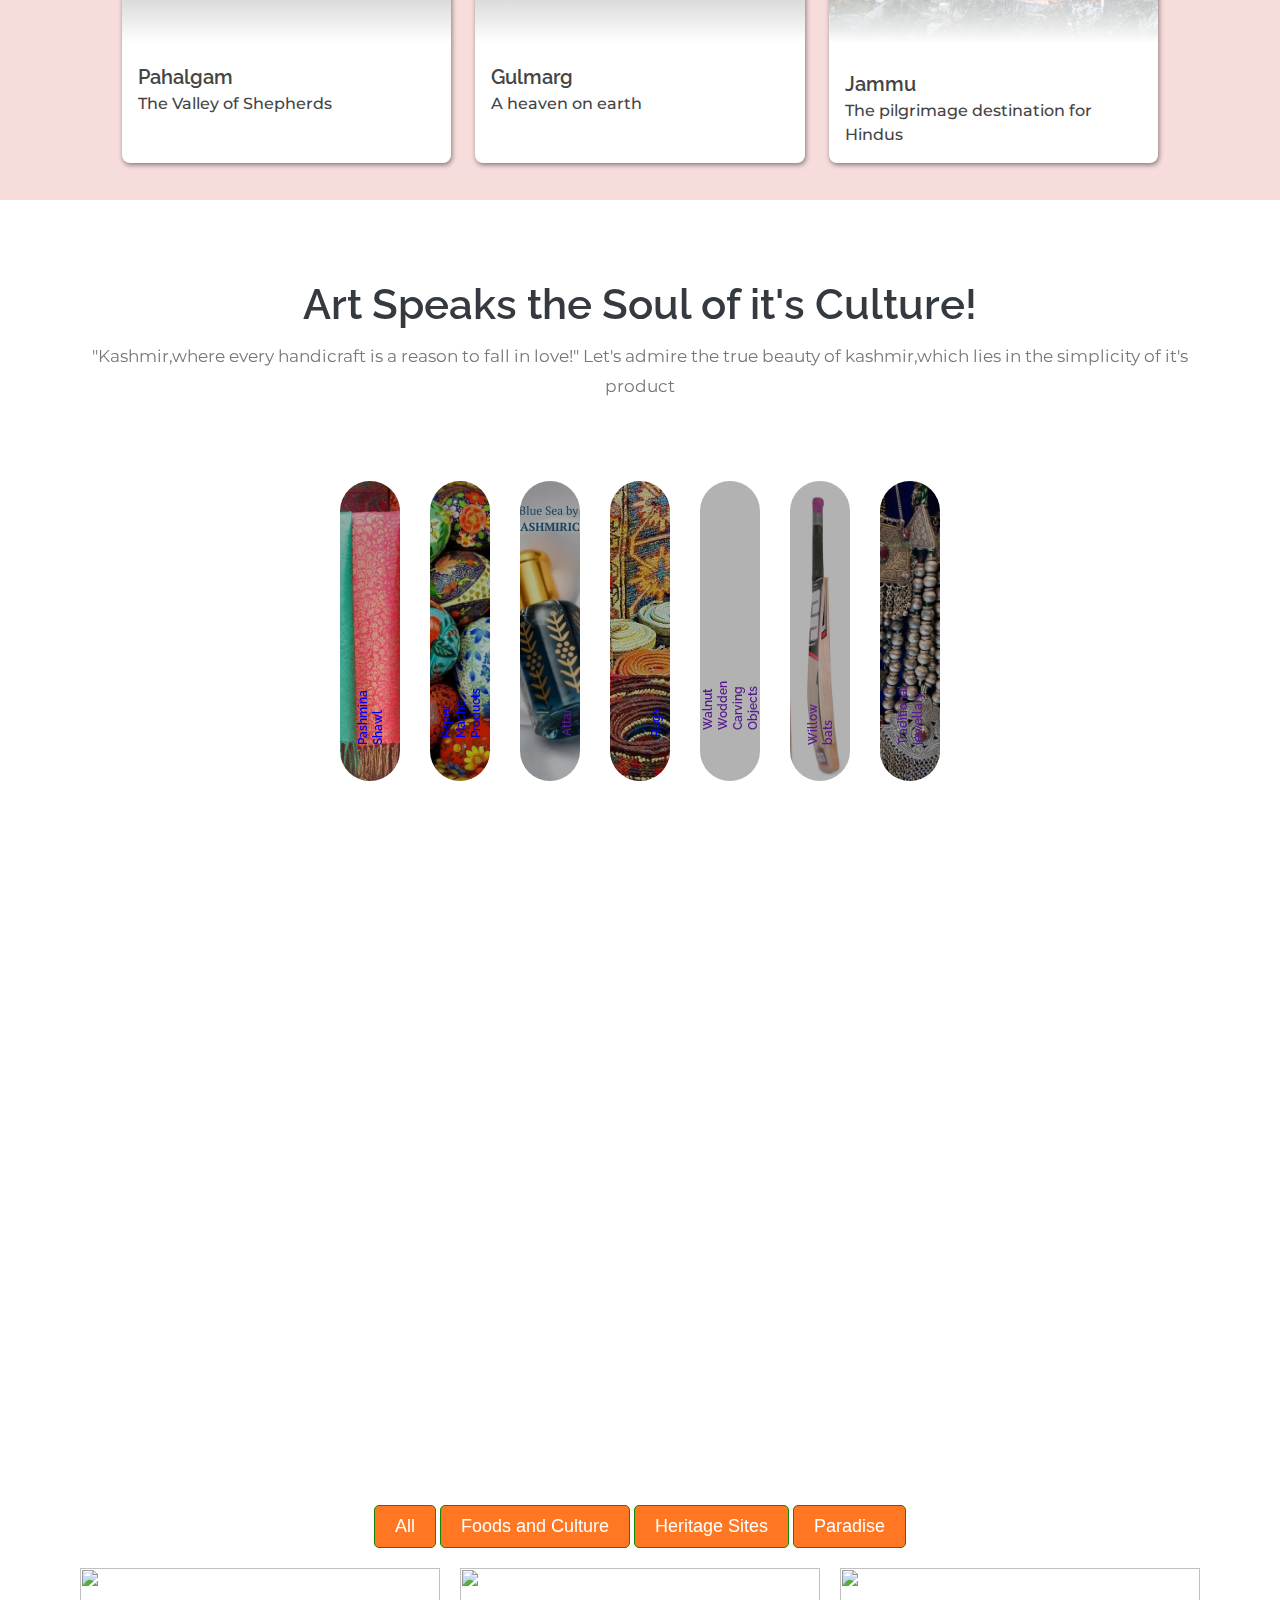
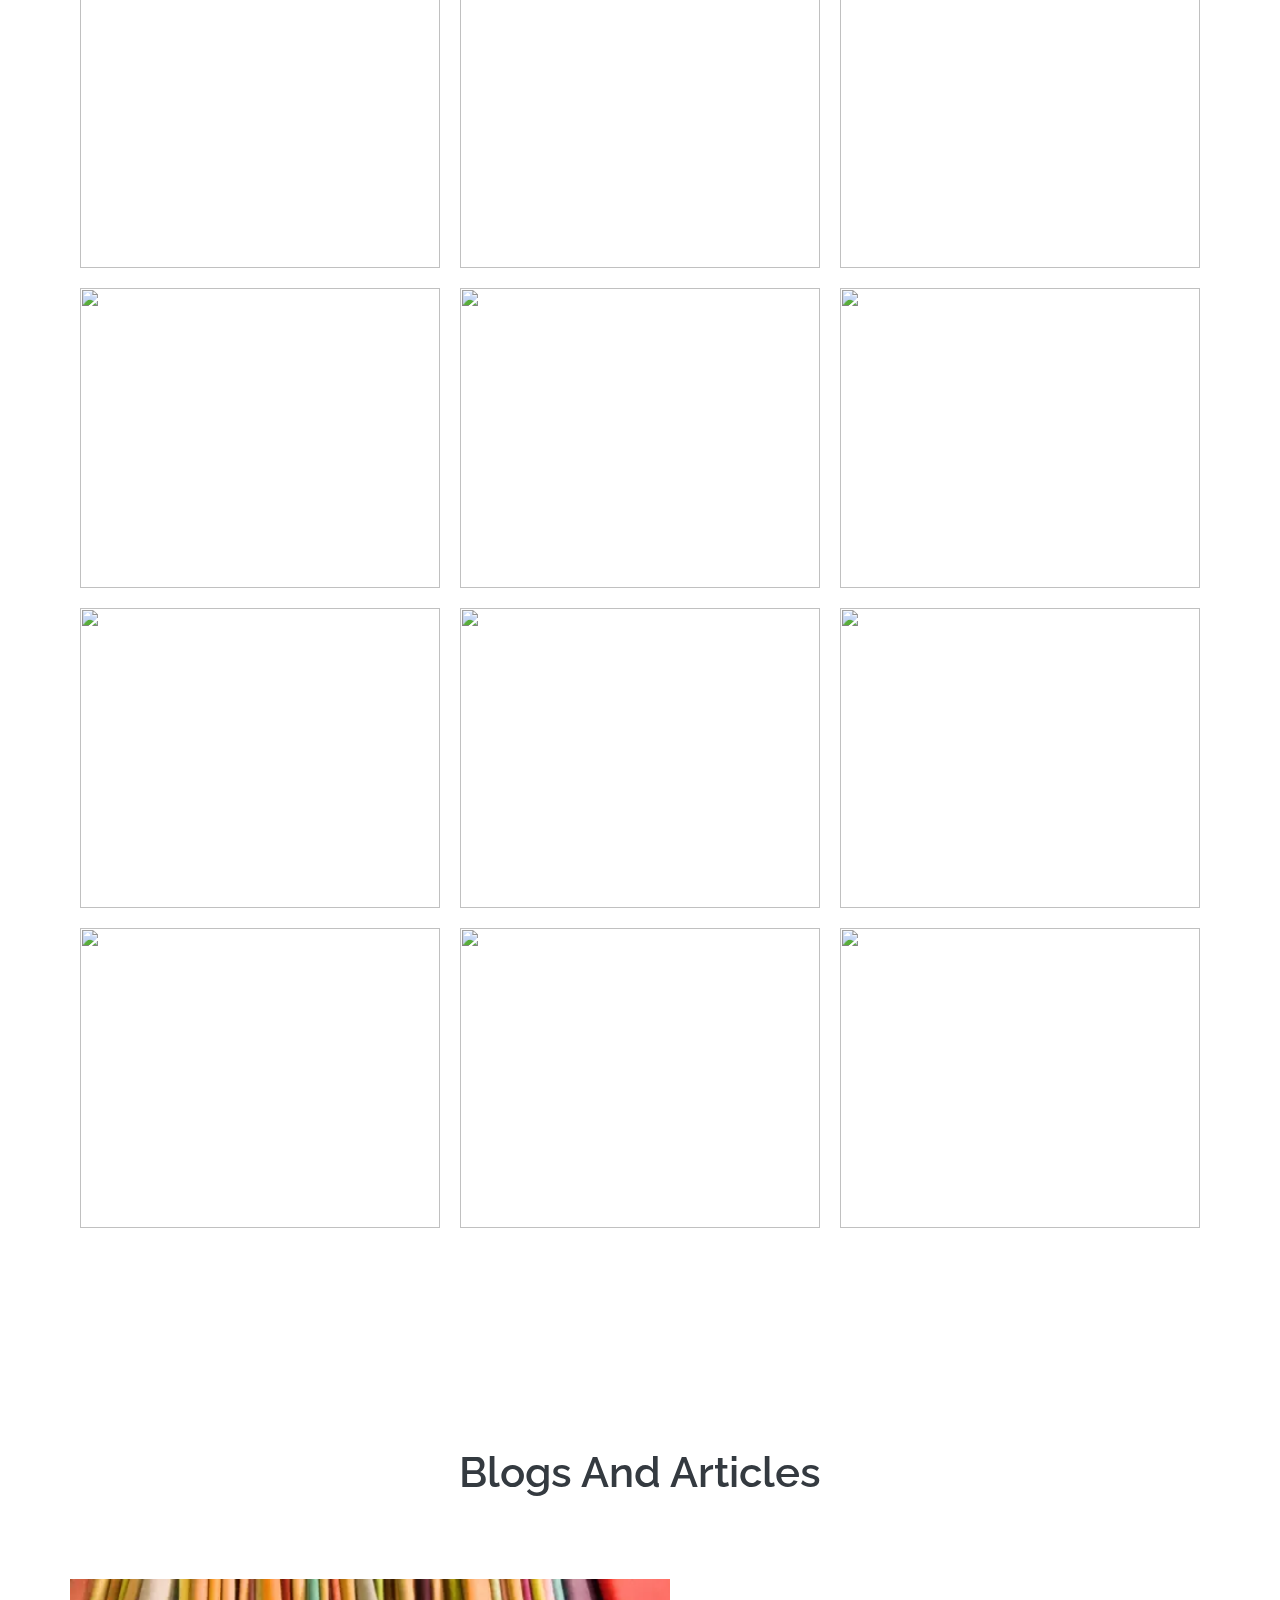
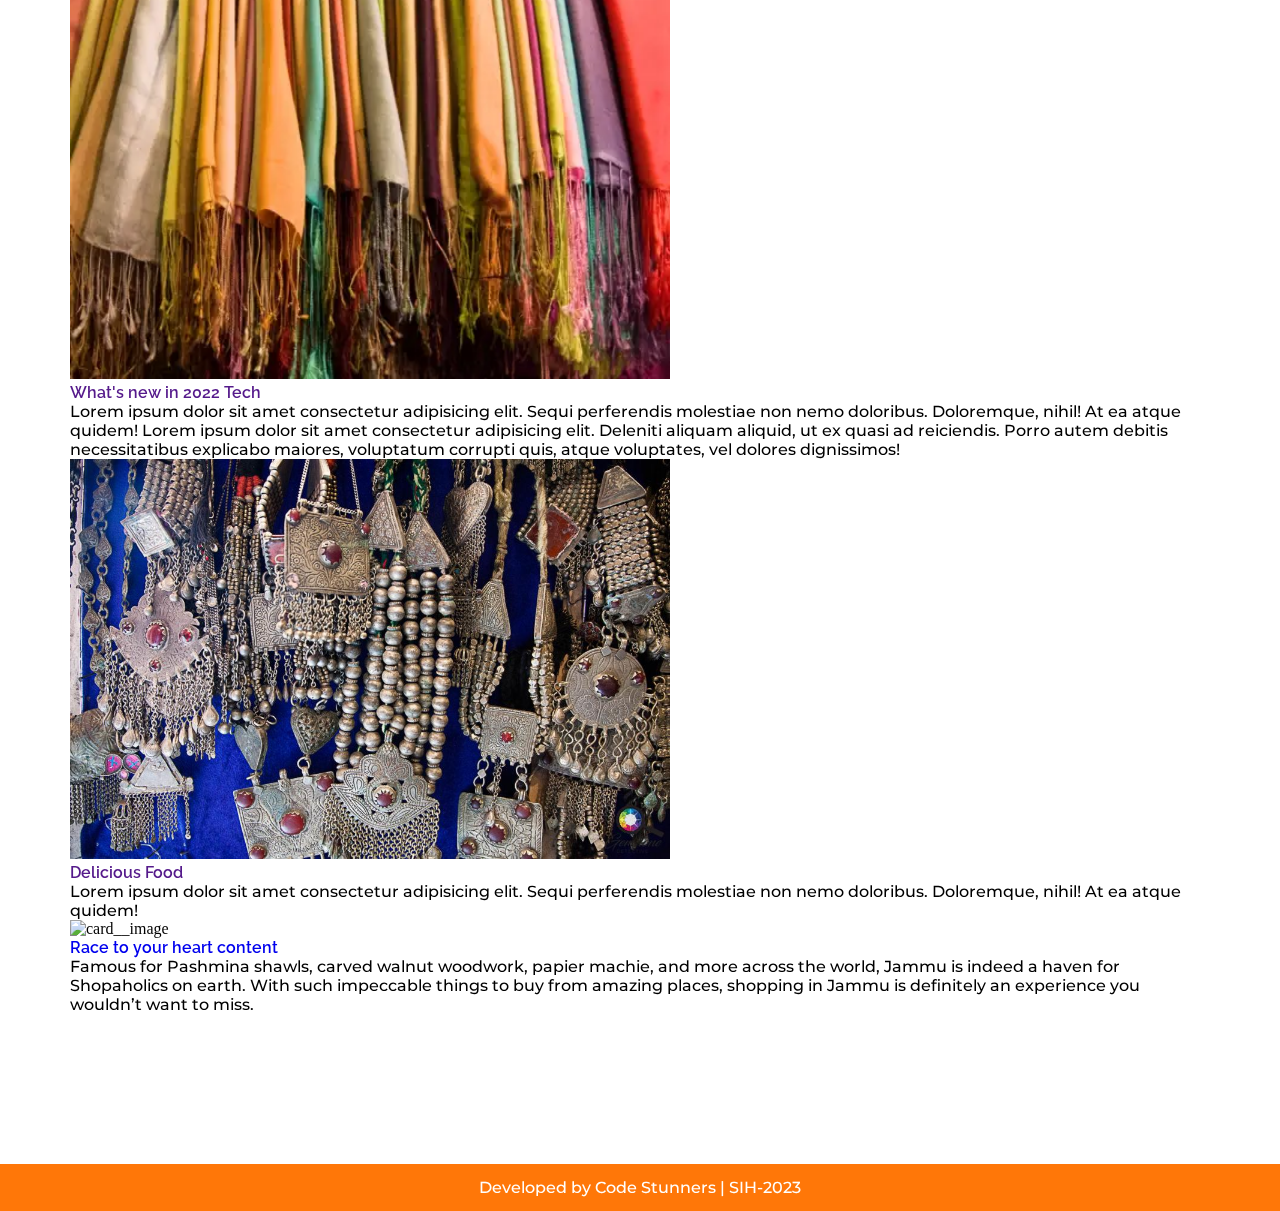
==== commit d98e2b27: "Update index.html" ====
--- a/index.html
+++ b/index.html
@@ -9,7 +9,8 @@
     <link type="text/css" rel="stylesheet" href="css/font-awesome.min.css" />
     <link type="text/css" rel="stylesheet" href="css/owl.carousel.min.css" />
     <link type="text/css" rel="stylesheet" href="css/owl.theme.default.min.css" />
-    <link type="image" rel="icon" href="https://www.freeworldmaps.net/asia/india/jammuandkashmir/jammuandkashmir-map.jpg" />
+    <link type="image" rel="icon"
+        href="https://www.freeworldmaps.net/asia/india/jammuandkashmir/jammuandkashmir-map.jpg" />
     <link href="https://fonts.googleapis.com/css?family=Raleway:300,400,500,600,600i,700" rel="stylesheet">
     <link href="https://fonts.googleapis.com/css?family=Montserrat:400,500,500i,600,600i" rel="stylesheet">
 </head>
@@ -28,11 +29,13 @@
                 </div>
                 <div class="nav">
                     <ul>
-                        <li><a class="menu_hover" href="index.html">     Home</a></li>
-                        <li><a class="menu_hover" href="#explore-fiji">  Travel With us</a></li>
-                        <li><a class="menu_hover" href="#gallery">       Gallery</a></li>
-                        <li><a class="menu_hover" href="#fiji-holyday">  Our Pride</a></li>
-                        <li><a class="menu_hover" href="#blog">          Blog</a></li>
+                        <li><a class="menu_hover" href="index.html"> Home</a></li>
+                        <li><a class="menu_hover" href="#blog"> Register Here</a></li>
+                        <li><a class="menu_hover" href="#explore-fiji"> Travel With us</a></li>
+                        <li><a class="menu_hover" href="#gallery"> Gallery</a></li>
+                        <li><a class="menu_hover" href="#fiji-holyday"> Our Pride</a></li>
+                        <li><a class="menu_hover" href="#blog"> Blog</a></li>
+                        
                     </ul>
                 </div>
                 <div class="toggle-btn">
@@ -45,8 +48,12 @@
     <header>
         <div class="conatiner">
             <div class="home_header_info">
-                <h1 class="typewrite" data-period="2000" data-type='["Walyu Mahra","Welcome to Jammu and Kashmir"]'></h1>
-                <p>Local markets in Jammu and Kashmir offer a vibrant canvas of culture and commerce. From the bustling markets of old town Srinagar, offering exquisite handicrafts like pashmina blankets and exotic carpets, to the fragrant spice shops of Jammu, these markets lie within the region luxurious properties and offers a pleasant shopping experience for locals and tourists.</p>
+                <h1 class="typewrite" data-period="2000" data-type='["Walyu Mahra","Welcome to Jammu and Kashmir"]'>
+                </h1>
+                <p>Local markets in Jammu and Kashmir offer a vibrant canvas of culture and commerce. From the bustling
+                    markets of old town Srinagar, offering exquisite handicrafts like pashmina blankets and exotic
+                    carpets, to the fragrant spice shops of Jammu, these markets lie within the region luxurious
+                    properties and offers a pleasant shopping experience for locals and tourists.</p>
                 <a href="#">Read More</a>
             </div>
         </div>
@@ -56,11 +63,50 @@
             </video>
         </div>
     </header>
+    <section id="fiji-holyday">
+        <div class="container">
+            <h2>The Great J&K Cities</h2>
+            <ul class="card-wrapper">
+                <li class="card">
+                    <img src='Images/Srinagar.jpg' alt=''>
+                    <h3><a href="sih hackthone/jammu/woodenartefacts.html">Srinagar</a></h3>
+                    <p>The Capital of Jammu and Kashmir</p>
+                </li>
+                <li class="card">
+                    <img src='Images/Sonmarg.jpg' alt=''>
+                    <h3><a href="sih hackthone/sonmarg1/localspices.html">Sonmarg</a></h3>
+                    <p>Meadow of Gold</p>
+                </li>
+                <li class="card">
+                    <img src='Images/Vaishno devi.jpg' alt=''>
+                    <h3><a href="sih hackthone/vaishno devi/souvenieritem.html">Vaishno Devi</a></h3>
+                    <p>The pilgrimage destination for Hindus</p>
+                </li>
+                <li class="card">
+                    <img src='Images/pahalgam.jpeg' alt=''>
+                    <h3><a href="sih hackthone/pahalgam/kashmirihandicraft.html">Pahalgam</a></h3>
+                    <p>The Valley of Shepherds</p>
+                </li>
+                <li class="card">
+                    <img src='Images/gulmarg.jpeg' alt=''>
+                    <h3><a href="">Gulmarg</a></h3>
+                    <p>A heaven on earth</p>
+                </li>
+                <li class="card">
+                    <img src='Images/Vaishno devi.jpg' alt=''>
+                    <h3><a href="">Jammu</a></h3>
+                    <p>The pilgrimage destination for Hindus</p>
+                </li>
+            </ul>
+
+        </div>
+    </section>
     <Section id="welcome_Sec">
         <div class="container">
             <h2><span>Art Speaks the Soul of it's Culture!
-            </span></h2>
-            <p>"Kashmir,where every handicraft is a reason to fall in love!" Let's admire the true beauty of kashmir,which lies in the simplicity of it's product</p>
+                </span></h2>
+            <p>"Kashmir,where every handicraft is a reason to fall in love!" Let's admire the true beauty of
+                kashmir,which lies in the simplicity of it's product</p>
         </div>
     </Section>
     <Section id="slides_parent">
@@ -68,44 +114,45 @@
             <div class="slides">
                 <div class="slide_1">
                     <div class="slide_info">
-                        <p>Pashmina Shawl </p>
+                        <p><a href="sih hackthone/ibdex2.html">Pashmina Shawl</a> </p>
                     </div>
                 </div>
                 <div class="slide_1 slide_2">
                     <div class="slide_info">
-                        <p>Paper Mache Products</p>
+                        <p><a href="sih hackthone/index1.html">Paper Mache Products</a></p>
                     </div>
                 </div>
                 <div class="slide_1 slide_3">
                     <div class="slide_info">
-                        <p> Attar </p>
+                        <p><a href="">Attar</a></p>
                     </div>
                 </div>
                 <div class="slide_1 slide_4">
                     <div class="slide_info">
-                        <p> Rugs </p>
+                        <p><a href="sih hackthone/ibdex2.html"> Rugs</a></p>
                     </div>
                 </div>
                 <div class="slide_1 slide_5">
                     <div class="slide_info">
-                        <p> Walnut Wodden Carving Objects </p>
+                        <p><a href=""> Walnut Wodden Carving Objects </a></p>
                     </div>
                 </div>
                 <div class="slide_1 slide_6">
                     <div class="slide_info">
-                        <p>Willow bats</p>
+                        <p><a href="">Willow bats</a></p>
                     </div>
                 </div>
                 <div class="slide_1 slide_7">
                     <div class="slide_info">
-                        <p>Traditional Jewellery</p>
+                        <p><a href="">Traditional jewellary</a></p>
                     </div>
                 </div>
             </div>
         </div>
     </Section>
-
-    
+    <div class="google-map">
+        <iframe src="https://www.google.com/maps/embed?pb=!1m18!1m12!1m3!1d1702922.41717872!2d73.94539819830143!3d33.526856637033816!2m3!1f0!2f0!3f0!3m2!1i1024!2i768!4f13.1!3m3!1m2!1s0x38e1092499ffa89d%3A0x6567a6d4697e7f1!2sJammu%20and%20Kashmir!5e0!3m2!1sen!2sin!4v1695310556595!5m2!1sen!2sin" width="600" height="450" style="border:0;" allowfullscreen="" loading="lazy" referrerpolicy="no-referrer-when-downgrade"></iframe>
+   </div>
     <section id="gallery">
         <div class="container">
             <div class="row">
@@ -168,90 +215,58 @@
             </div>
         </div>
     </section>
-
-    <section id="fiji-holyday">
-        <div class="container">
-            <h2>The Great J&K Cities</h2>
-            <ul class="card-wrapper">
-  <li class="card">
-    <img src='Images/Srinagar.jpg' alt=''>
-    <h3><a href="">Srinagar</a></h3>
-    <p>The Capital of Jammu and Kashmir</p>
-  </li>
-  <li class="card">
-    <img src='Images/Sonmarg.jpg' alt=''>
-    <h3><a href="">Sonmarg</a></h3>
-    <p>Meadow of Gold</p>
-  </li>
-  <li class="card">
-    <img src='Images/Vaishno devi.jpg' alt=''>
-    <h3><a href="">Vaishno Devi</a></h3>
-    <p>The pilgrimage destination for Hindus</p>
-  </li>
-</ul>
-<!--             <div class="owl-carousel owl-theme">
-                <div class="item">
-                    <div class="owl-img-par">
-                        <img src="Images/slider/delhi.jpg" class="img-responsive" />
-                        <div class="owl-img-info">
-                            <h3>Delhi</h3>
-                            <p>The Capital City</p>
-                        </div>
-                    </div>
-                </div>
-                <div class="item">
-                    <div class="owl-img-par">
-                        <img src="Images/slider/mumbai.jpg" class="img-responsive" />
-                        <div class="owl-img-info">
-                            <h3>Mumbai</h3>
-                            <p>The Financial Capital</p>
-                        </div>
-                    </div>
-                </div>
-                <div class="item">
-                    <div class="owl-img-par">
-                        <img src="Images/slider/banglore.jpg" class="img-responsive" />
-                        <div class="owl-img-info">
-                            <h3>Banglore</h3>
-                            <p>The Silicon Valley</p>
-                        </div>
-                    </div>
-                </div>
-                <div class="item">
-                    <div class="owl-img-par">
-                        <img src="Images/slider/kolkata.jpg" class="img-responsive" />
-                        <div class="owl-img-info">
-                            <h3>Kolkata</h3>
-                            <p>City of Joy</p>
-                        </div>
-                    </div>
-                </div>
-                <div class="item">
-                    <div class="owl-img-par">
-                        <img src="Images/slider/jammu.jpg" class="img-responsive" />
-                        <div class="owl-img-info">
-                            <h3>Jammu</h3>
-                            <p>The heaven of World</p>
-                        </div>
-                    </div>
-                </div>
-                <div class="item">
-                    <div class="owl-img-par">
-                        <img src="Images/slider/delhi.jpg" class="img-responsive" />
-                        <div class="owl-img-info">
-                            <h3>Delhi</h3>
-                            <p>Capital City</p>
-                        </div>
-                    </div> 
-                </div>
-            </div> -->
-        </div>
+    <section id="blog">
+        <div class="container">
+            <h3>Blogs and Articles</h3>
+            <div id="blog-par">
+                <div class="container_1">
+                    <div class="card1">
+                        <div class="card__header">
+                            <img src="sih hackthone/shop1.webp" alt="card__image" class="card__image" width="600">
+                        </div>
+                        <div class="card__body">
+                            <h4><a href="" id="blogs">What's new in 2022 Tech</a></h4>
+                            <p>Lorem ipsum dolor sit amet consectetur adipisicing elit. Sequi perferendis molestiae non
+                                nemo doloribus. Doloremque, nihil! At ea atque quidem! Lorem ipsum dolor sit amet
+                                consectetur adipisicing elit. Deleniti aliquam aliquid, ut ex quasi ad reiciendis. Porro
+                                autem debitis necessitatibus explicabo maiores, voluptatum corrupti quis, atque
+                                voluptates, vel dolores dignissimos!</p>
+                        </div>
+                    </div>
+                    <div class="card1">
+                        <div class="card__header">
+                            <img src="Images/traditional jewellary.jpg" alt="card__image" class="card__image"
+                                width="600">
+                        </div>
+                        <div class="card__body">
+                            <h4><a href="" id="blogs">Delicious Food</a></h4>
+                            <p>Lorem ipsum dolor sit amet consectetur adipisicing elit. Sequi perferendis molestiae non
+                                nemo doloribus. Doloremque, nihil! At ea atque quidem!</p>
+                        </div>
+                    </div>
+                    <div class="card1">
+                        <div class="card__header">
+                            <img src="Images/Cover29.webp" alt="card__image" class="card__image" width="600">
+                        </div>
+                        <div class="card__body">
+                            <h4><a href="https://traveltriangle.com/blog/shopping-in-jammu/" id="blogs">Race to your
+                                    heart content</a></h4>
+                            <p>Famous for Pashmina shawls, carved walnut woodwork, papier machie, and more across the
+                                world, Jammu is indeed a haven for Shopaholics on earth. With such impeccable things to
+                                buy from amazing places, shopping in Jammu is definitely an experience you wouldn’t want
+                                to miss.</p>
+                        </div>
+
+                    </div>
+                </div>
+            </div>
     </section>
-    
-        <p class="copyright">Developed by Code Stunners |  SIH-2023</p>
+    </div>
+    <p class="copyright">Developed by Code Stunners | SIH-2023</p>
     </footer>
     <script type="text/javascript" src="js/jquery-3.1.1.min.js"></script>
     <script type="text/javascript" src="js/owl.carousel.min.js"></script>
     <script type="text/javascript" src="js/extrenaljq.js"></script>
 </body>
+
 </html>
--- a/style.css
+++ b/style.css
@@ -220,7 +220,7 @@
 }
 
 .slide_1 {
-    background-image: linear-gradient(rgba(0, 0, 0, 0.3), rgba(255, 129, 129, 0.3)), url(../images/recipe_slides/intro-1669144933.webp);
+    background-image: linear-gradient(rgba(0, 0, 0, 0.3), rgba(255, 129, 129, 0.3)), url(Images/intro-1669144933.webp);
     background-position: center center;
     background-repeat: no-repeat;
     background-size: cover;
@@ -245,29 +245,28 @@
 }
 
 .slide_2 {
-    background-image: linear-gradient(rgba(0, 0, 0, 0.3), rgba(0, 0, 0, 0.3)), url(../images/recipe_slides/Paper-Mache-Eggs-600x620.webp);
+    background-image: linear-gradient(rgba(0, 0, 0, 0.3), rgba(0, 0, 0, 0.3)), url(Images/Paper-Mache-Eggs-600x620.webp);
 }
 
 .slide_3 {
-    background-image: linear-gradient(rgba(0, 0, 0, 0.3), rgba(0, 0, 0, 0.3)), url(../images/recipe_slides/Rassasi-Blue-Sea.webp);
+    background-image: linear-gradient(rgba(0, 0, 0, 0.3), rgba(0, 0, 0, 0.3)), url(Images/Rassasi-Blue-Sea.webp);
 }
 
 .slide_4 {
-    background-image: linear-gradient(rgba(0, 0, 0, 0.3), rgba(0, 0, 0, 0.3)), url(../images/recipe_slides/Kashmirb7qPFN.jpg);
+    background-image: linear-gradient(rgba(0, 0, 0, 0.3), rgba(0, 0, 0, 0.3)), url(Images/Kashmirb7qPFN.jpg);
 }
 
 .slide_5 {
-    background-image: linear-gradient(rgba(0, 0, 0, 0.3), rgba(0, 0, 0, 0.3)), url(../images/recipe_slides/walnut\ wodden\ craft.jpg);
+    background-image: linear-gradient(rgba(0, 0, 0, 0.3), rgba(0, 0, 0, 0.3)), url(Images/wodden\ craft.jpg);
 }
 
 .slide_6 {
-    background-image: linear-gradient(rgba(0, 0, 0, 0.3), rgba(0, 0, 0, 0.3)), url(../images/recipe_slides/bats.jpg);
+    background-image: linear-gradient(rgba(0, 0, 0, 0.3), rgba(0, 0, 0, 0.3)), url(Images/willow\ bats.jpg);
 }
 
 .slide_7 {
-    background-image: linear-gradient(rgba(0, 0, 0, 0.3), rgba(0, 0, 0, 0.3)), url(../images/recipe_slides/traditional\ jewellary.jpg);
-}
-
+    background-image: linear-gradient(rgba(0, 0, 0, 0.3), rgba(0, 0, 0, 0.3)), url(Images/traditional\ jewellary.jpg);
+}
 .slide_info {
     position: absolute;
     bottom: 51px;
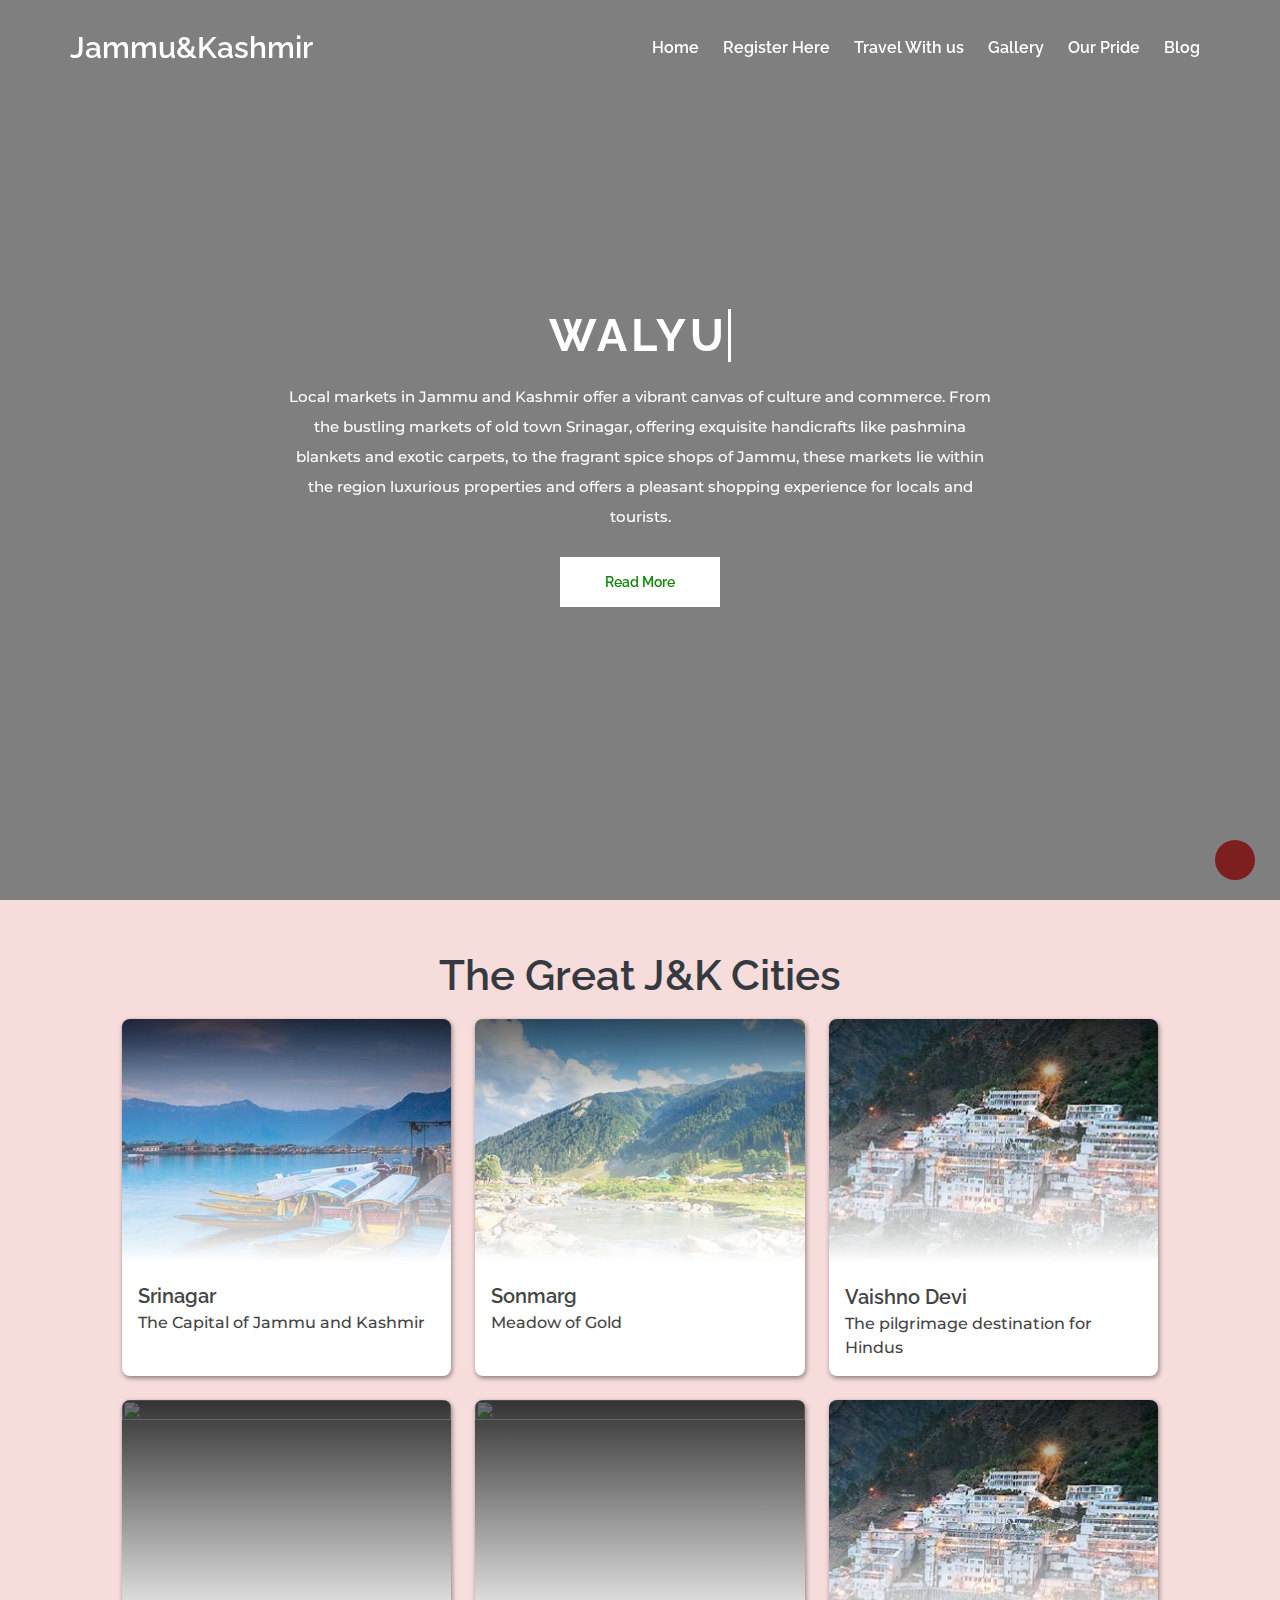
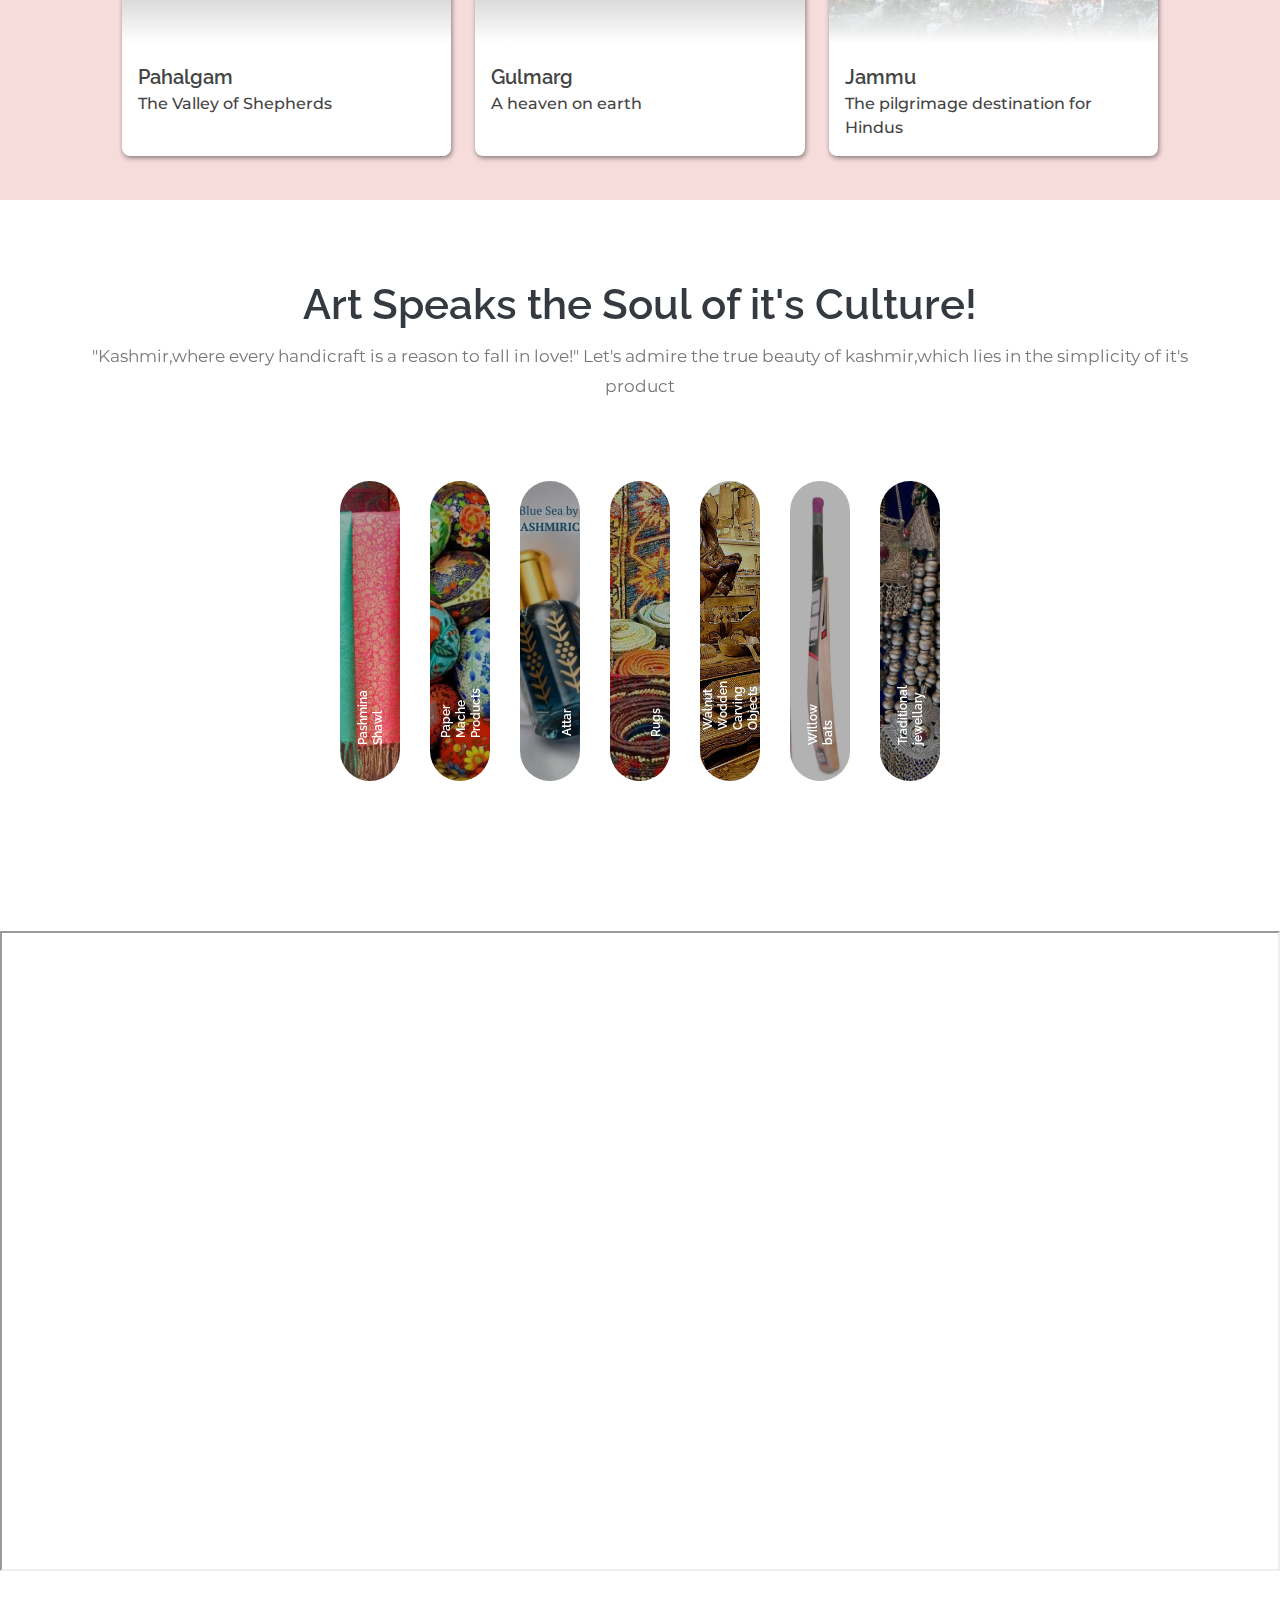
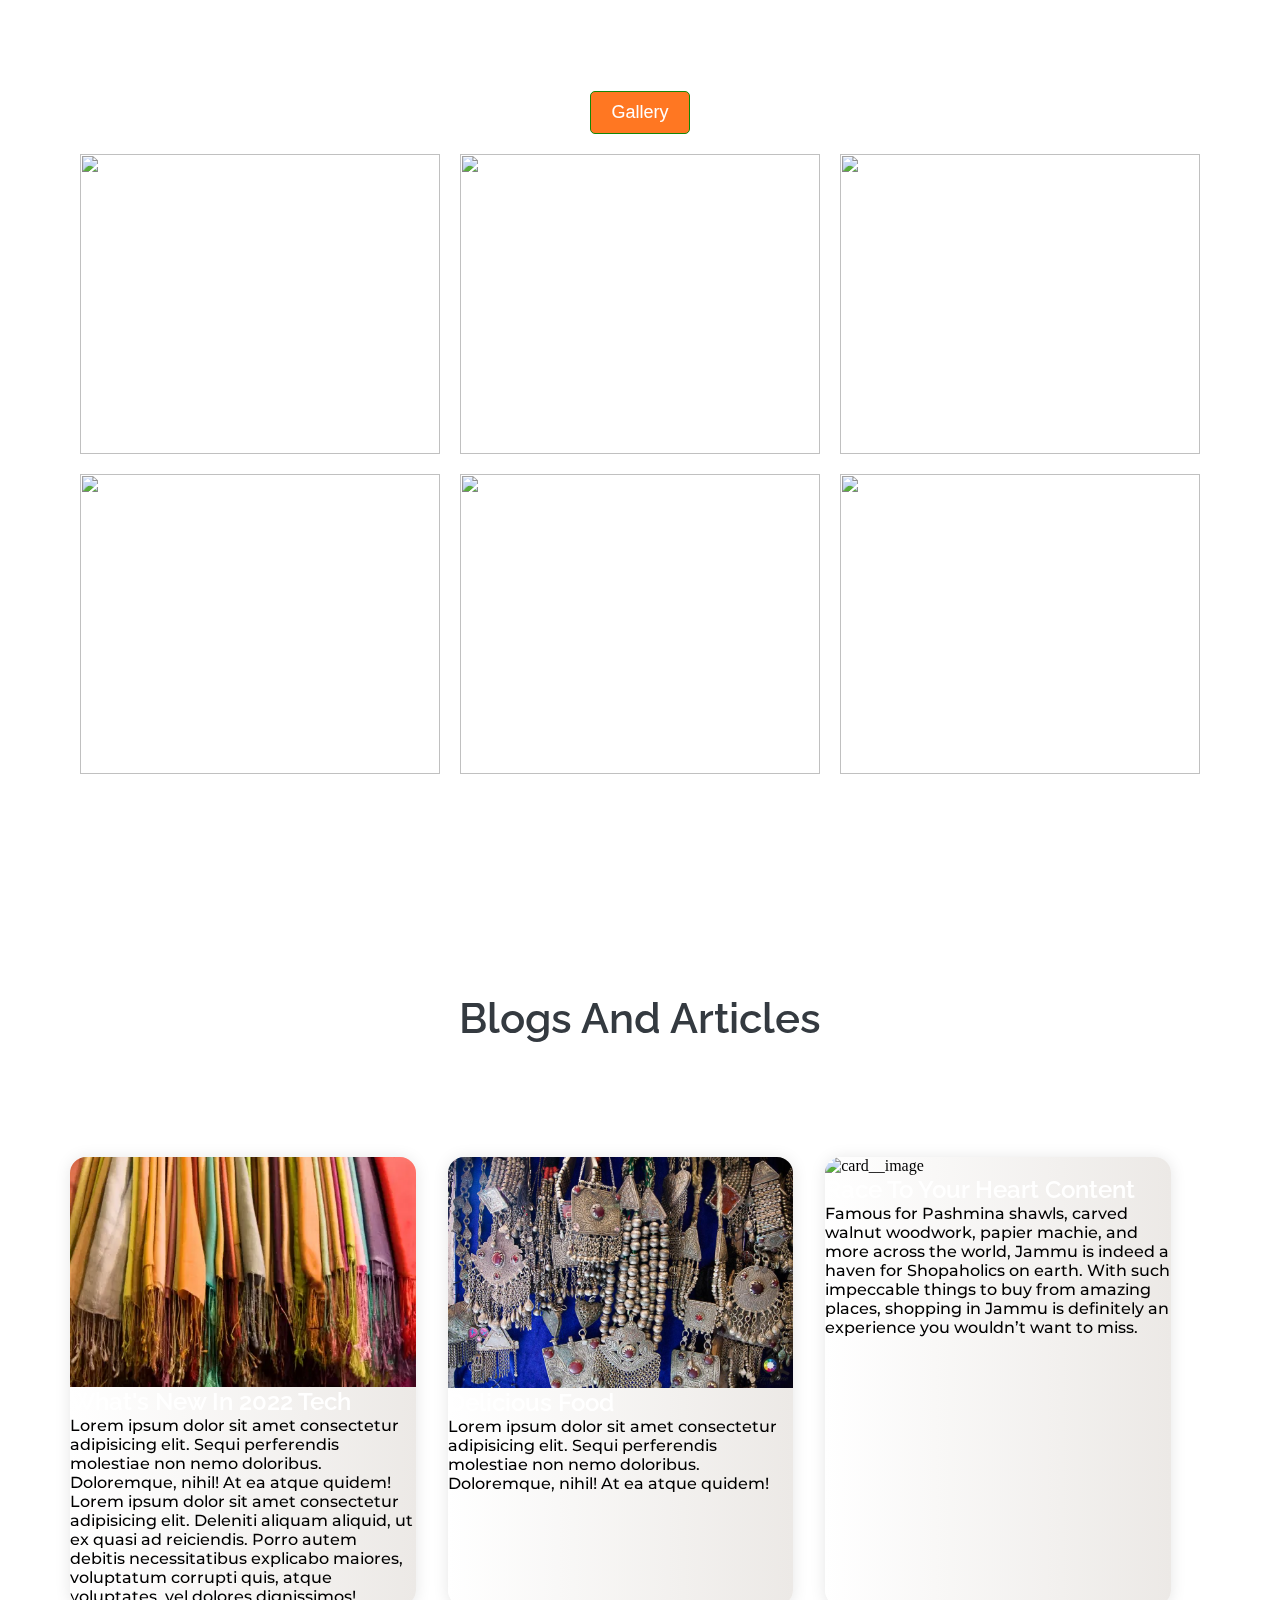
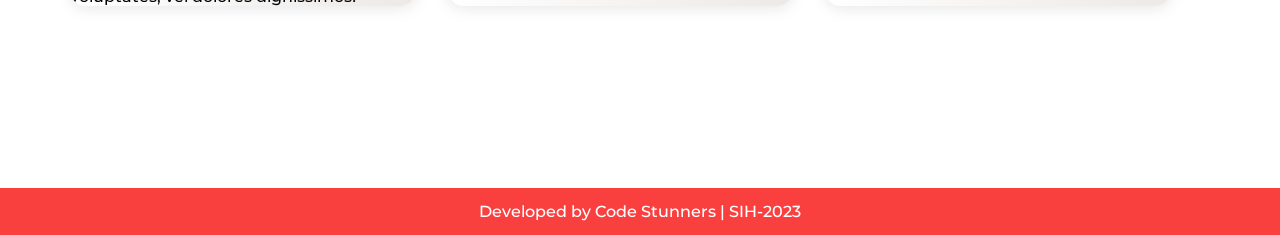
==== commit f5e6ab91: "Update index.html" ====
--- a/index.html
+++ b/index.html
@@ -30,10 +30,10 @@
                 <div class="nav">
                     <ul>
                         <li><a class="menu_hover" href="index.html"> Home</a></li>
-                        <li><a class="menu_hover" href="#blog"> Register Here</a></li>
-                        <li><a class="menu_hover" href="#explore-fiji"> Travel With us</a></li>
+                        <li><a class="menu_hover" href="#form"> Register Here</a></li>
+                        <li><a class="menu_hover" href="#google-map"> Travel With us</a></li>
                         <li><a class="menu_hover" href="#gallery"> Gallery</a></li>
-                        <li><a class="menu_hover" href="#fiji-holyday"> Our Pride</a></li>
+                        <li><a class="menu_hover" href=""> Our Pride</a></li>
                         <li><a class="menu_hover" href="#blog"> Blog</a></li>
                         
                     </ul>
@@ -150,66 +150,41 @@
             </div>
         </div>
     </Section>
+    <section id="google-map">
     <div class="google-map">
-        <iframe src="https://www.google.com/maps/embed?pb=!1m18!1m12!1m3!1d1702922.41717872!2d73.94539819830143!3d33.526856637033816!2m3!1f0!2f0!3f0!3m2!1i1024!2i768!4f13.1!3m3!1m2!1s0x38e1092499ffa89d%3A0x6567a6d4697e7f1!2sJammu%20and%20Kashmir!5e0!3m2!1sen!2sin!4v1695310556595!5m2!1sen!2sin" width="600" height="450" style="border:0;" allowfullscreen="" loading="lazy" referrerpolicy="no-referrer-when-downgrade"></iframe>
+        <centre><iframe src="https://www.google.com/maps/d/embed?mid=1qLm7PGQcfUuiNHmrF8PVDx8LRF_yhpA&ehbc=2E312F" width="60%" height="480"></iframe></centre>
    </div>
+</section>
     <section id="gallery">
         <div class="container">
             <div class="row">
                 <div align="center">
-                    <button class="btn filter-button active" data-filter="all">All</button>
-                    <button class="btn filter-button" data-filter="hdpe">Foods and Culture</button>
-                    <button class="btn filter-button" data-filter="sprinkle">Heritage Sites</button>
-                    <button class="btn filter-button" data-filter="spray">Paradise</button>
+                    <button class="btn filter-button" data-filter="spray">Gallery</button>
                 </div>
 
                 <div class="filter-gal-par">
                     <div class="gallery_product col-lg-4 col-md-4 col-sm-4 col-xs-6 filter hdpe">
-                        <img src="Images/fiji-surprise/f1.jpg" class="img-responsive">
+                        <img src="Images/Gallery/Jammu carpet.jpg" class="img-responsive">
                     </div>
 
                     <div class="gallery_product col-lg-4 col-md-4 col-sm-4 col-xs-6 filter sprinkle">
-                        <img src="Images/fiji-surprise/f2.jpg" class="img-responsive">
+                        <img src="Images/Gallery/vaishno1.jpg" class="img-responsive">
                     </div>
 
                     <div class="gallery_product col-lg-4 col-md-4 col-sm-4 col-xs-6 filter hdpe">
-                        <img src="Images/fiji-surprise/f3.jpg" class="img-responsive">
+                        <img src="Images/Gallery/vaishno2.jpg" class="img-responsive">
                     </div>
 
                     <div class="gallery_product col-lg-4 col-md-4 col-sm-4 col-xs-6 filter spray">
-                        <img src="Images/fiji-surprise/h1.jpg" class="img-responsive">
+                        <img src="Images/Gallery/Gulmarg papier mache.jpg" class="img-responsive">
                     </div>
 
                     <div class="gallery_product col-lg-4 col-md-4 col-sm-4 col-xs-6 filter sprinkle">
-                        <img src="Images/fiji-surprise/h2.jpg" class="img-responsive">
+                        <img src="Images/Gallery/Handicraft ans papier mache.jpg" class="img-responsive">
                     </div>
 
                     <div class="gallery_product col-lg-4 col-md-4 col-sm-4 col-xs-6 filter spray">
-                        <img src="Images/fiji-surprise/h3.jpg" class="img-responsive">
-                    </div>
-
-                    <div class="gallery_product col-lg-4 col-md-4 col-sm-4 col-xs-6 filter sprinkle">
-                        <img src="Images/fiji-surprise/p1.jpg" class="img-responsive">
-                    </div>
-
-                    <div class="gallery_product col-lg-4 col-md-4 col-sm-4 col-xs-6 filter hdpe">
-                        <img src="Images/fiji-surprise/p2.jpg" class="img-responsive">
-                    </div>
-
-                    <div class="gallery_product col-lg-4 col-md-4 col-sm-4 col-xs-6 filter spray">
-                        <img src="Images/fiji-surprise/p3.jpg" class="img-responsive">
-                    </div>
-
-                    <div class="gallery_product col-lg-4 col-md-4 col-sm-4 col-xs-6 filter hdpe">
-                        <img src="Images/fiji-surprise/g1.jpg" class="img-responsive">
-                    </div>
-
-                    <div class="gallery_product col-lg-4 col-md-4 col-sm-4 col-xs-6 filter sprinkle">
-                        <img src="Images/fiji-surprise/g2.jpg" class="img-responsive">
-                    </div>
-
-                    <div class="gallery_product col-lg-4 col-md-4 col-sm-4 col-xs-6 filter spray">
-                        <img src="Images/fiji-surprise/g3.jpg" class="img-responsive">
+                        <img src="Images/Gallery/jammu.jpg" class="img-responsive">
                     </div>
                 </div>
             </div>
--- a/style.css
+++ b/style.css
@@ -18,6 +18,7 @@
 a {
     font-family: 'raleway';
     font-weight: 600;
+    color: #fff;
 }
 
 h1,
@@ -37,7 +38,7 @@
 
 .img-responsive {
     display: block;
-    max-width: 100%;
+    max-width: auto;
     height: auto;
 }
 
@@ -47,13 +48,49 @@
     right: 25px;
     cursor: pointer;
     background-color: #fa3f3f;
-    color: #fff;
+    color: rgb(rgb(255, 255, 255), green, blue);
     width: 40px;
     height: 40px;
     line-height: 40px;
     text-align: center;
     border-radius: 50px;
 }
+.card1__footer {
+    display: flex;
+    padding: 1rem;
+    margin-top: auto;
+  }
+  
+  .user {
+    display: flex;
+    gap: .5rem;
+  }
+  img {
+    max-width: 100%;
+    display: block;
+    object-fit: cover;
+  }
+  
+  .card1 {
+    display: flex;
+    flex-direction: column;
+    width: clamp(20rem, calc(20rem + 2vw), 22rem);
+    overflow: hidden;
+    box-shadow: 0 .1rem 1rem rgba(0, 0, 0, 0.1);
+    border-radius: 1em;
+    background: #ECE9E6;
+  background: linear-gradient(to right, #FFFFFF, #ECE9E6);
+  
+  }
+  
+  
+  
+  .card1__body {
+    padding: 1rem;
+    display: flex;
+    flex-direction: column;
+    gap: .5rem;
+  }
 
 /*header*/
 
@@ -257,7 +294,7 @@
 }
 
 .slide_5 {
-    background-image: linear-gradient(rgba(0, 0, 0, 0.3), rgba(0, 0, 0, 0.3)), url(Images/wodden\ craft.jpg);
+    background-image: linear-gradient(rgba(0, 0, 0, 0.3), rgba(0, 0, 0, 0.3)), url(Images/walnut\ wodden\ craft.jpg);
 }
 
 .slide_6 {
@@ -764,7 +801,7 @@
 
 .copyright {
     text-align: center;
-    background-color: #ff7708;
+    background-color: #fa3f3f;
     color: #fff;
     padding: 14px 0px;
     margin: 50px 0px 0px 0px;
@@ -966,5 +1003,76 @@
     }
 
 }
+.google-map {
+    padding-bottom: 50%;
+    position: relative;
+}
+
+.google-map iframe {
+    height: 100%;
+    width: 100%;
+    left: 0;
+    top: 0;
+    position: absolute;
+}
 
 @media screen and (max-width:950px) {}
+
+.container_1 {
+    display: flex;
+    flex-wrap: wrap;
+    justify-content: center;
+    max-width: 1200px;
+    margin-block: 2rem;
+    gap: 2rem;
+  }
+  
+  img {
+    max-width: 100%;
+    display: block;
+    object-fit: cover;
+  }
+  
+  .card1 {
+    display: flex;
+    flex-direction: column;
+    width: clamp(20rem, calc(20rem + 2vw), 22rem);
+    overflow: hidden;
+    box-shadow: 0 .1rem 1rem rgba(0, 0, 0, 0.1);
+    border-radius: 1em;
+    background: #ECE9E6;
+  background: linear-gradient(to right, #FFFFFF, #ECE9E6);
+  
+  }
+ 
+  
+  .card1__body {
+    padding: 1rem;
+    display: flex;
+    flex-direction: column;
+    gap: .5rem;
+  }
+
+  .card__body h4 {
+    font-size: 1.5rem;
+    text-transform: capitalize;
+  }
+  
+  .card__footer {
+    display: flex;
+    padding: 1rem;
+    margin-top: auto;
+  }
+  
+  .user {
+    display: flex;
+    gap: .5rem;
+  }
+  
+  .user__image {
+    border-radius: 50%;
+  }
+  
+  .user__info > small {
+    color: #666;
+  }
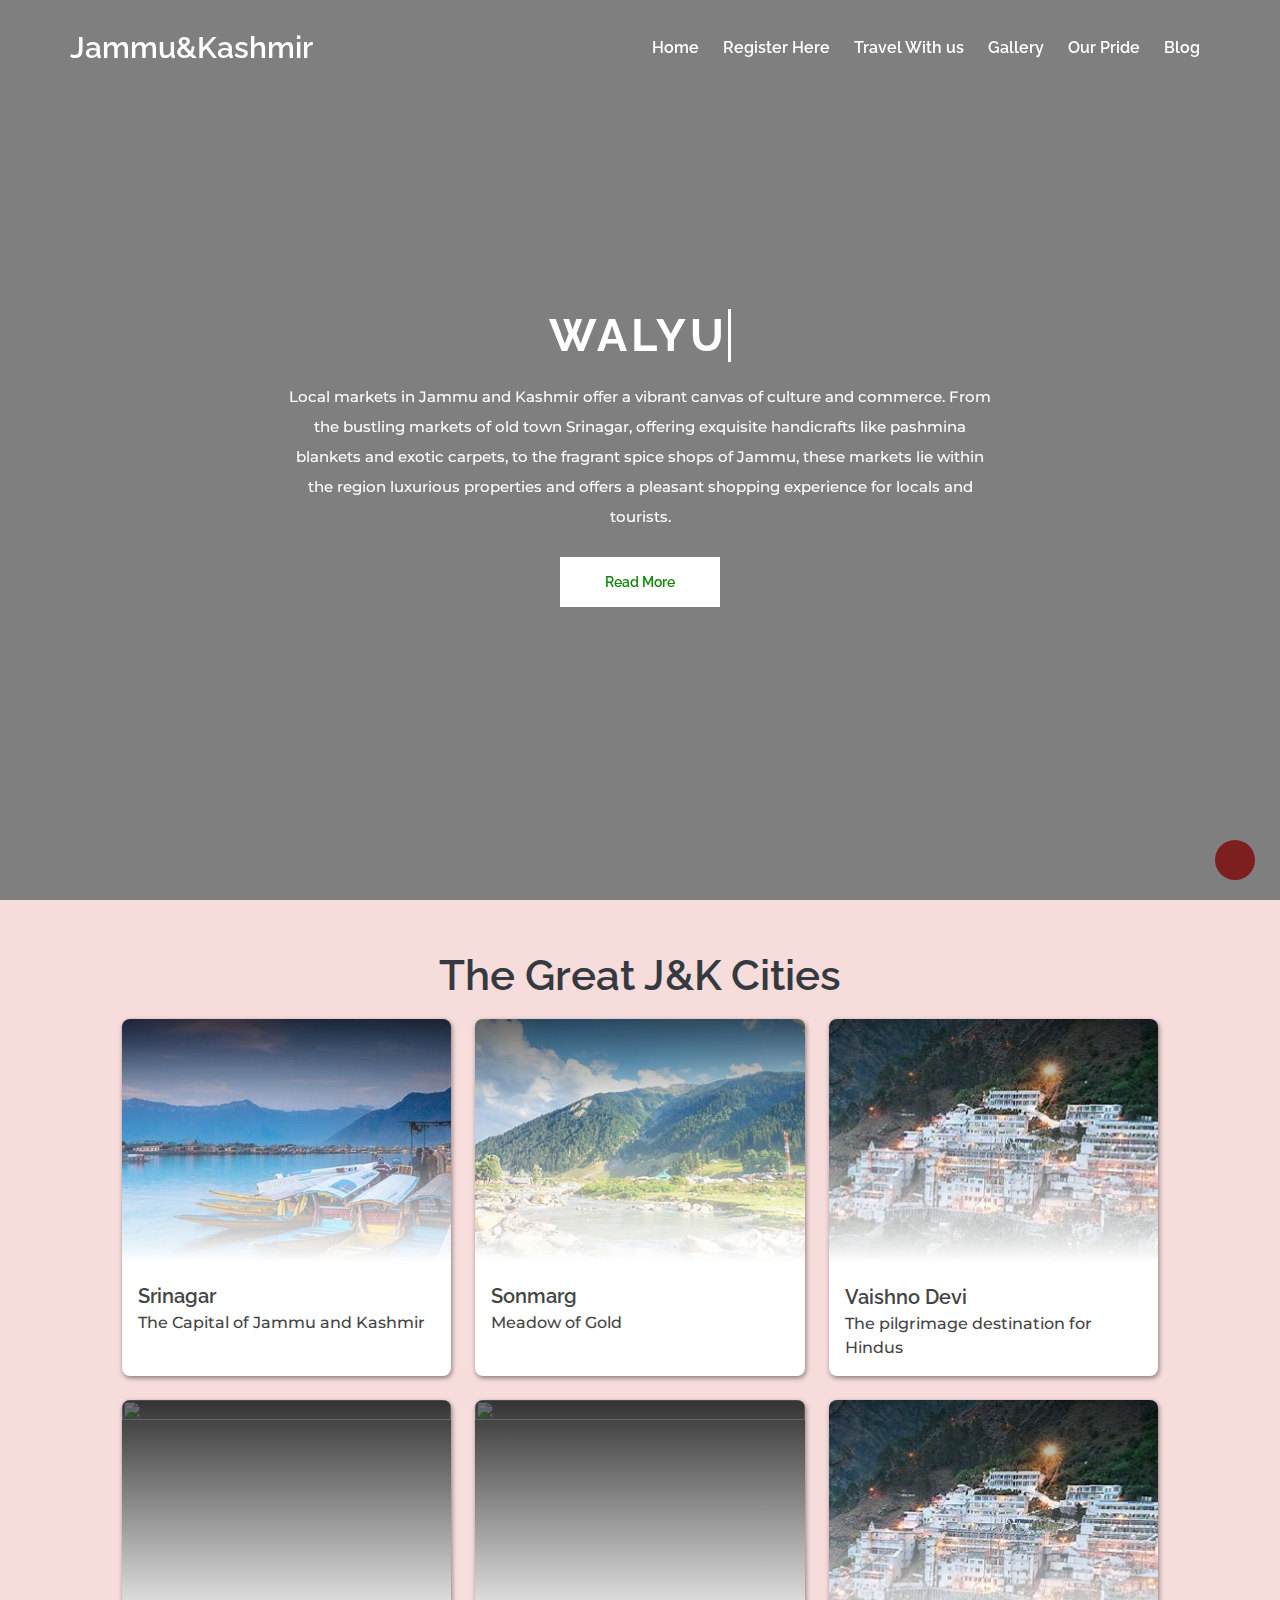
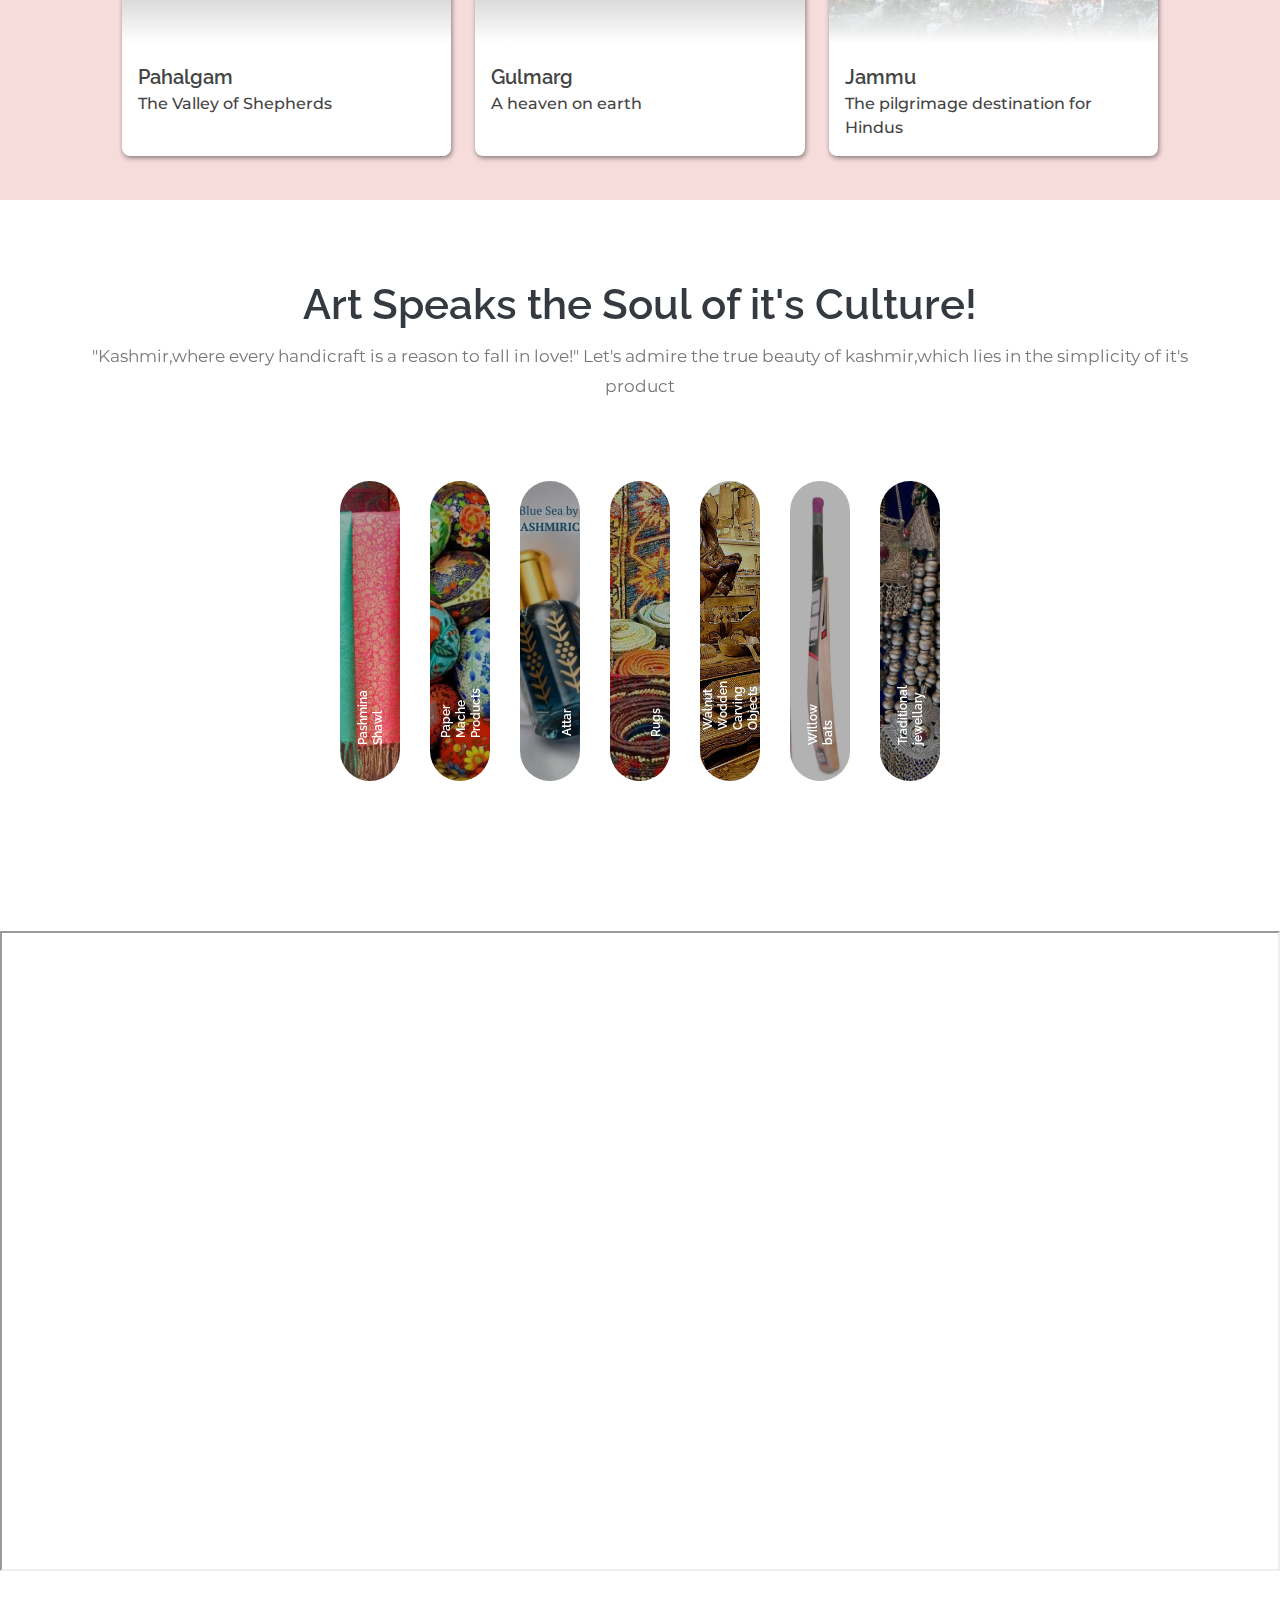
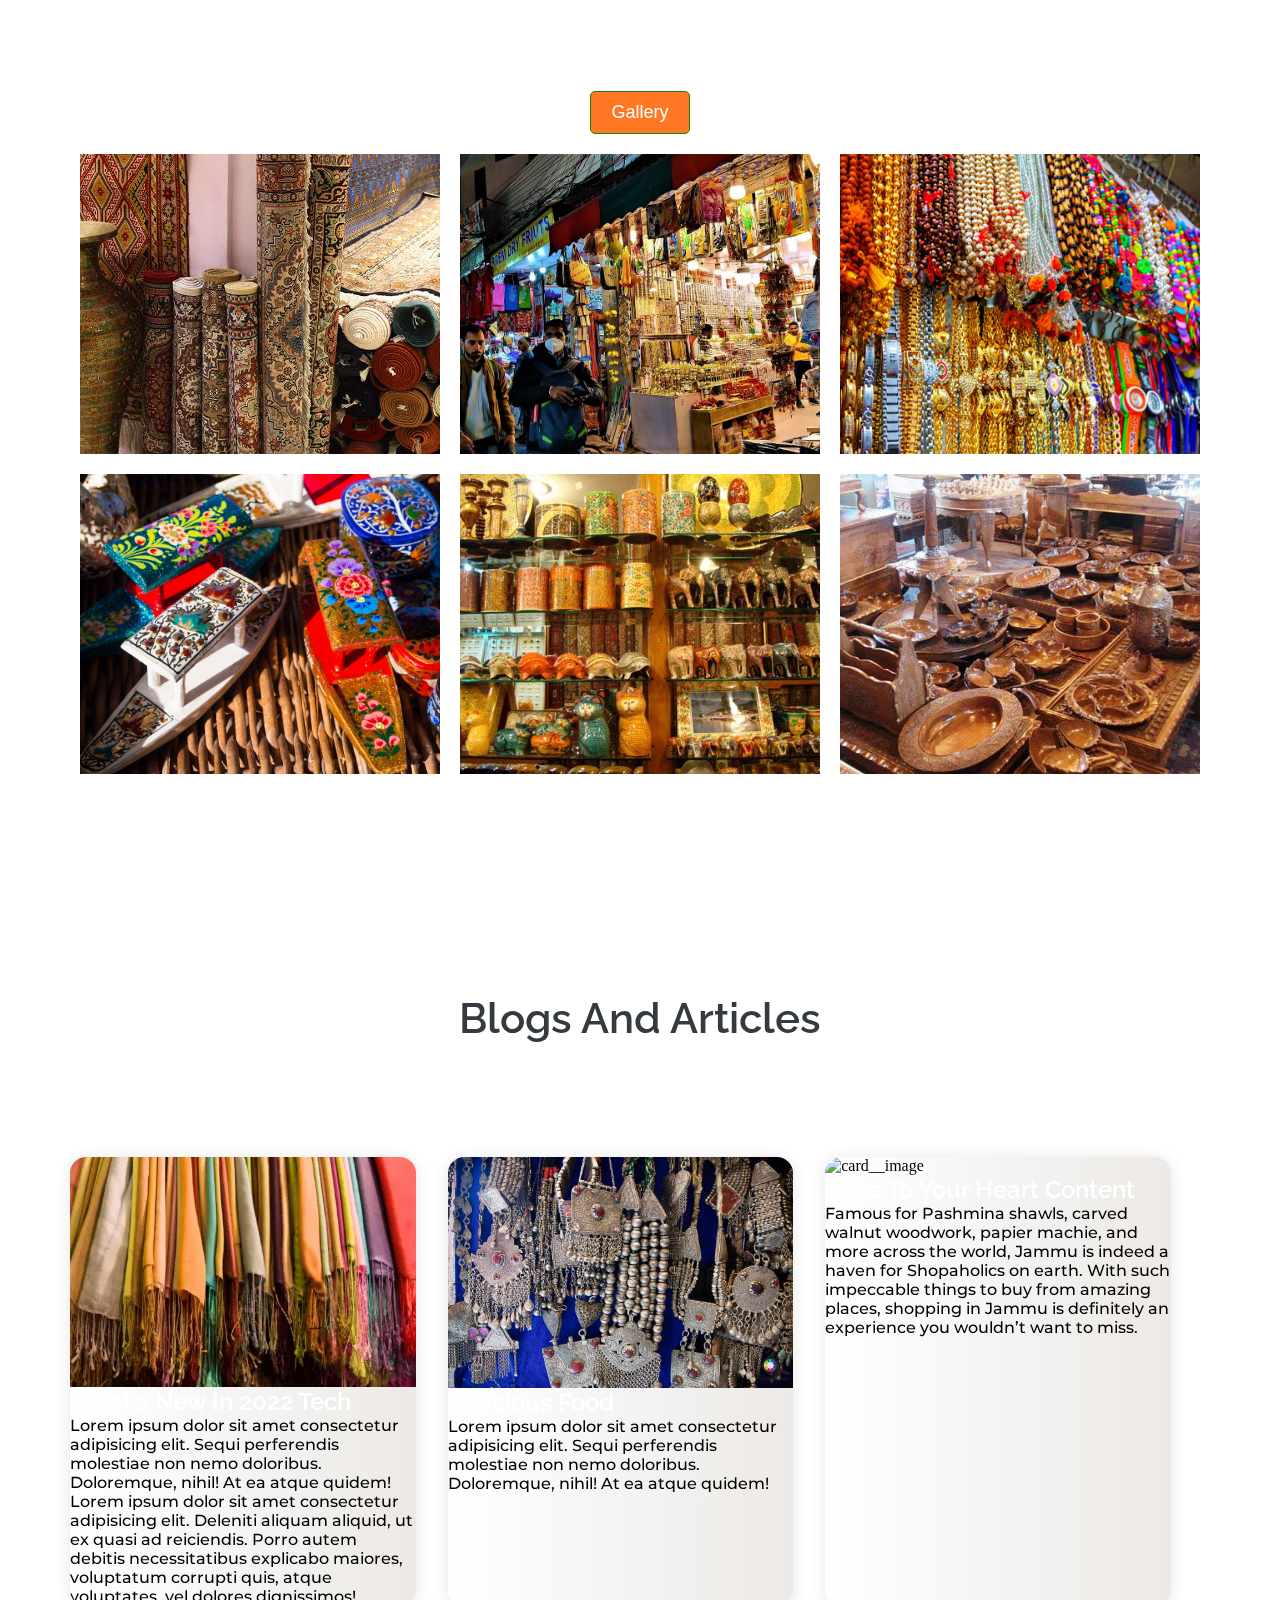
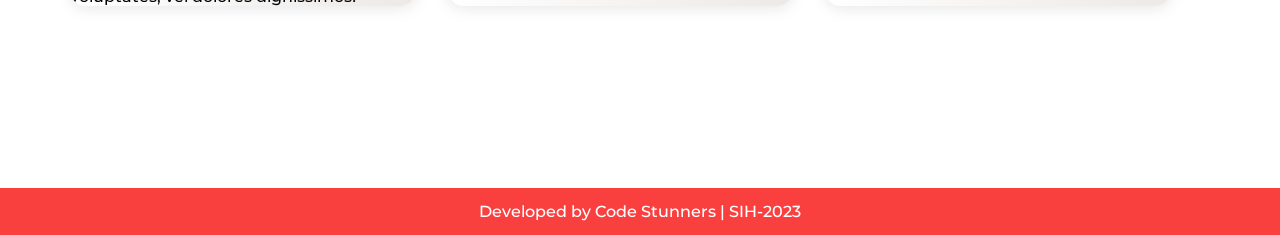
==== commit 127cfac7: "Update index.html" ====
--- a/index.html
+++ b/index.html
@@ -30,7 +30,7 @@
                 <div class="nav">
                     <ul>
                         <li><a class="menu_hover" href="index.html"> Home</a></li>
-                        <li><a class="menu_hover" href="#form"> Register Here</a></li>
+                        <li><a class="menu_hover" href="form/index.html"> Register Here</a></li>
                         <li><a class="menu_hover" href="#google-map"> Travel With us</a></li>
                         <li><a class="menu_hover" href="#gallery"> Gallery</a></li>
                         <li><a class="menu_hover" href=""> Our Pride</a></li>
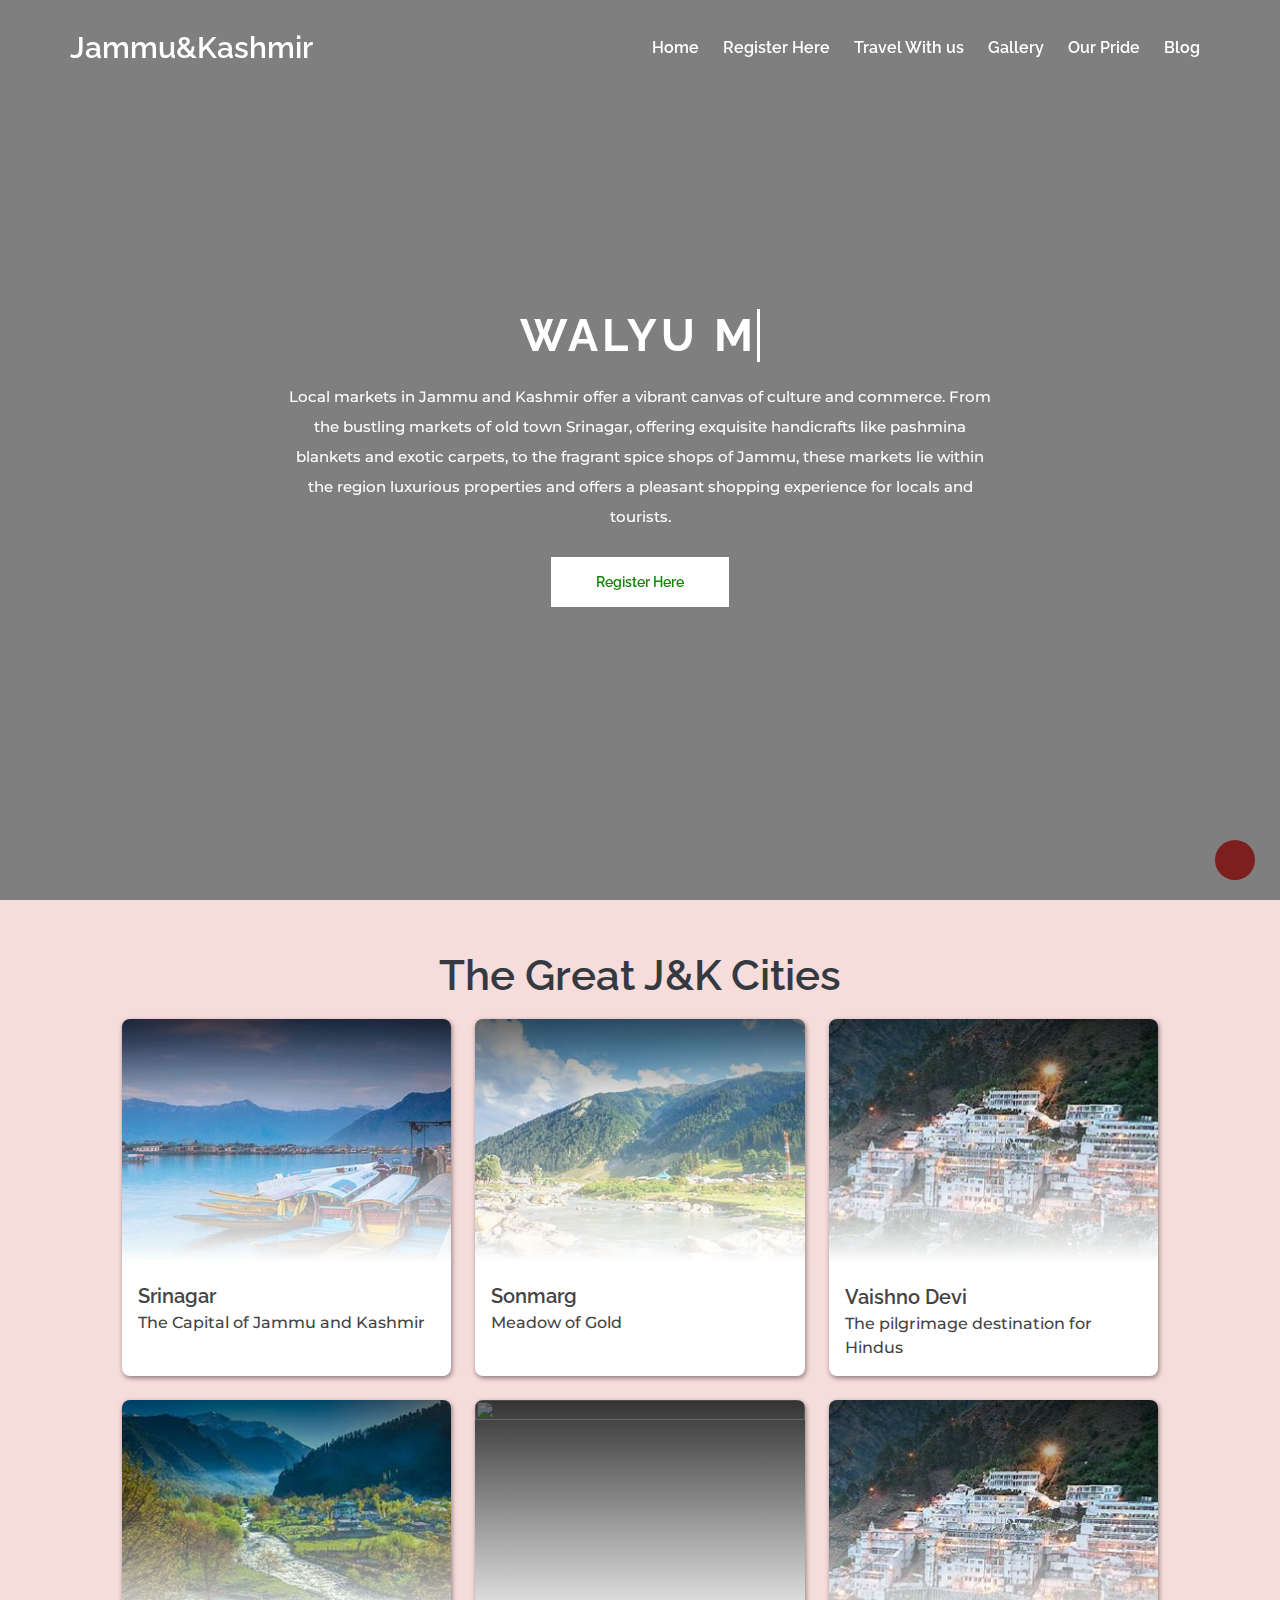
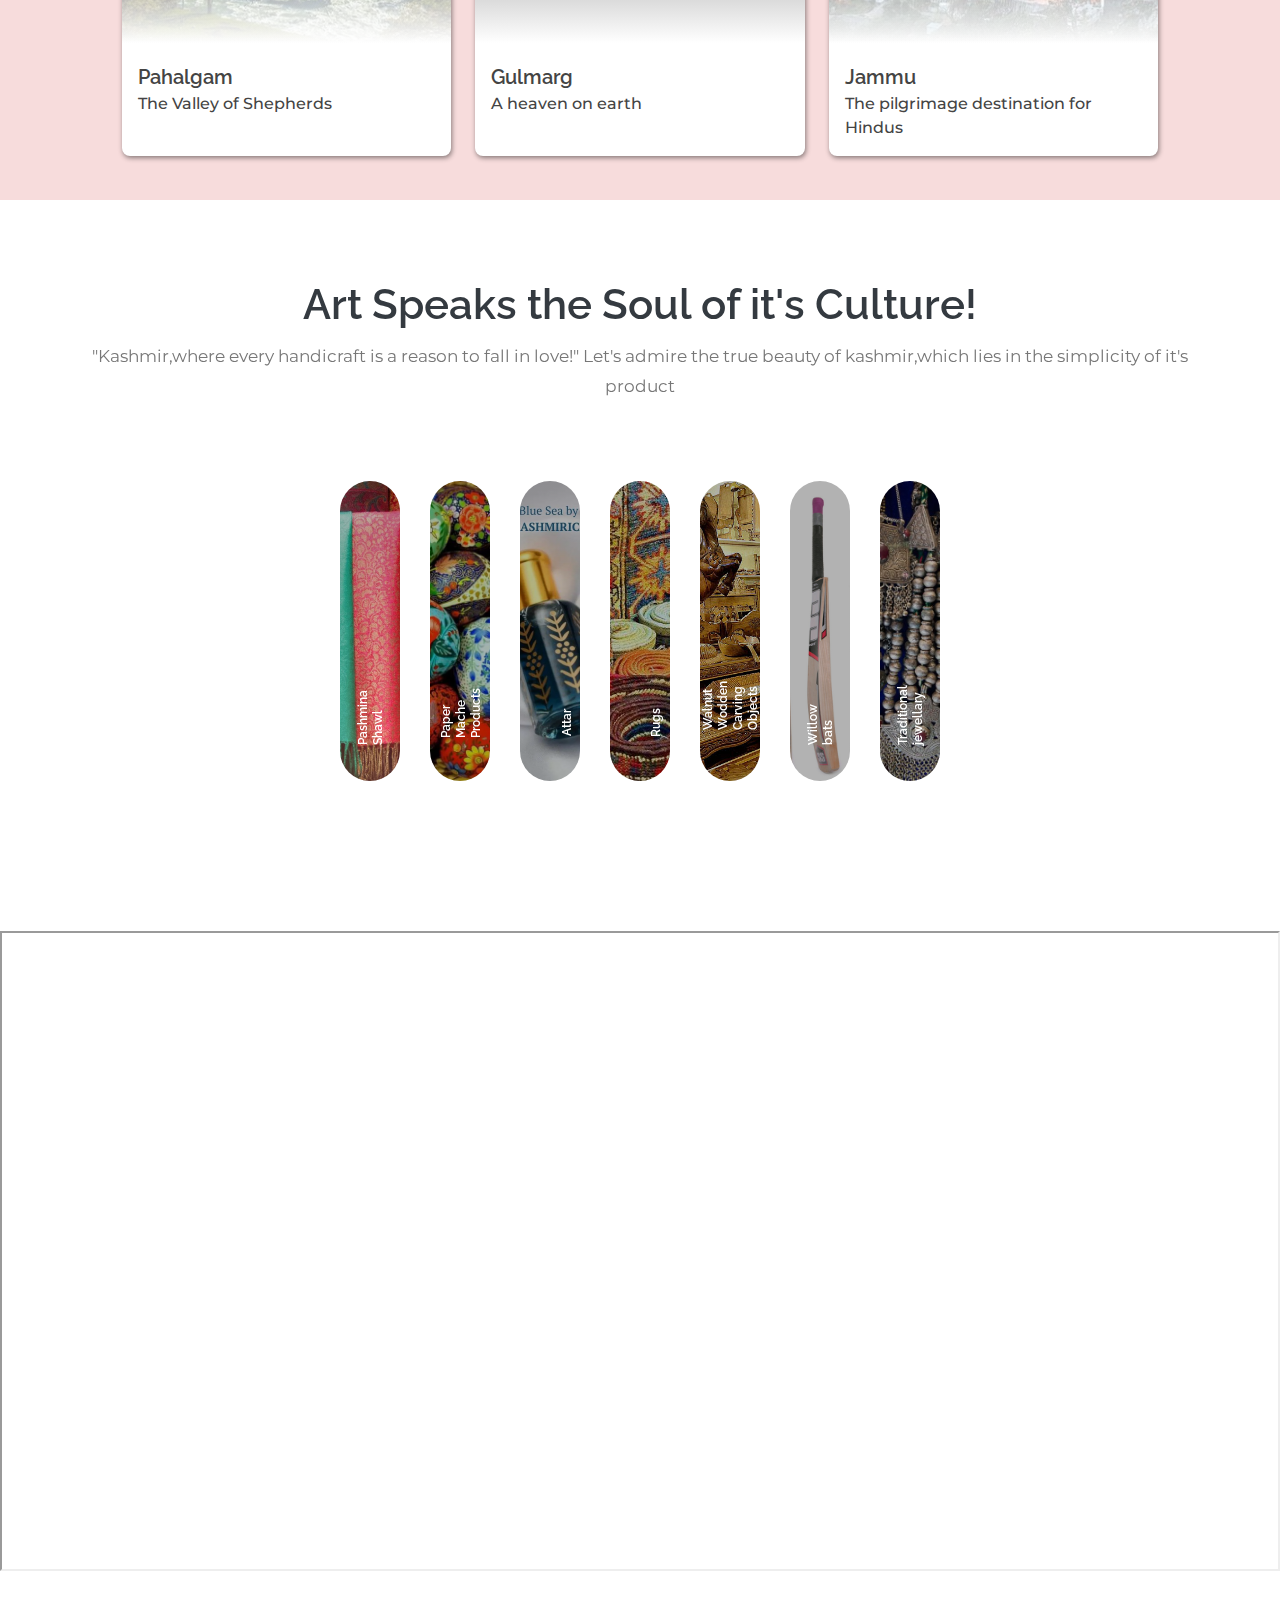
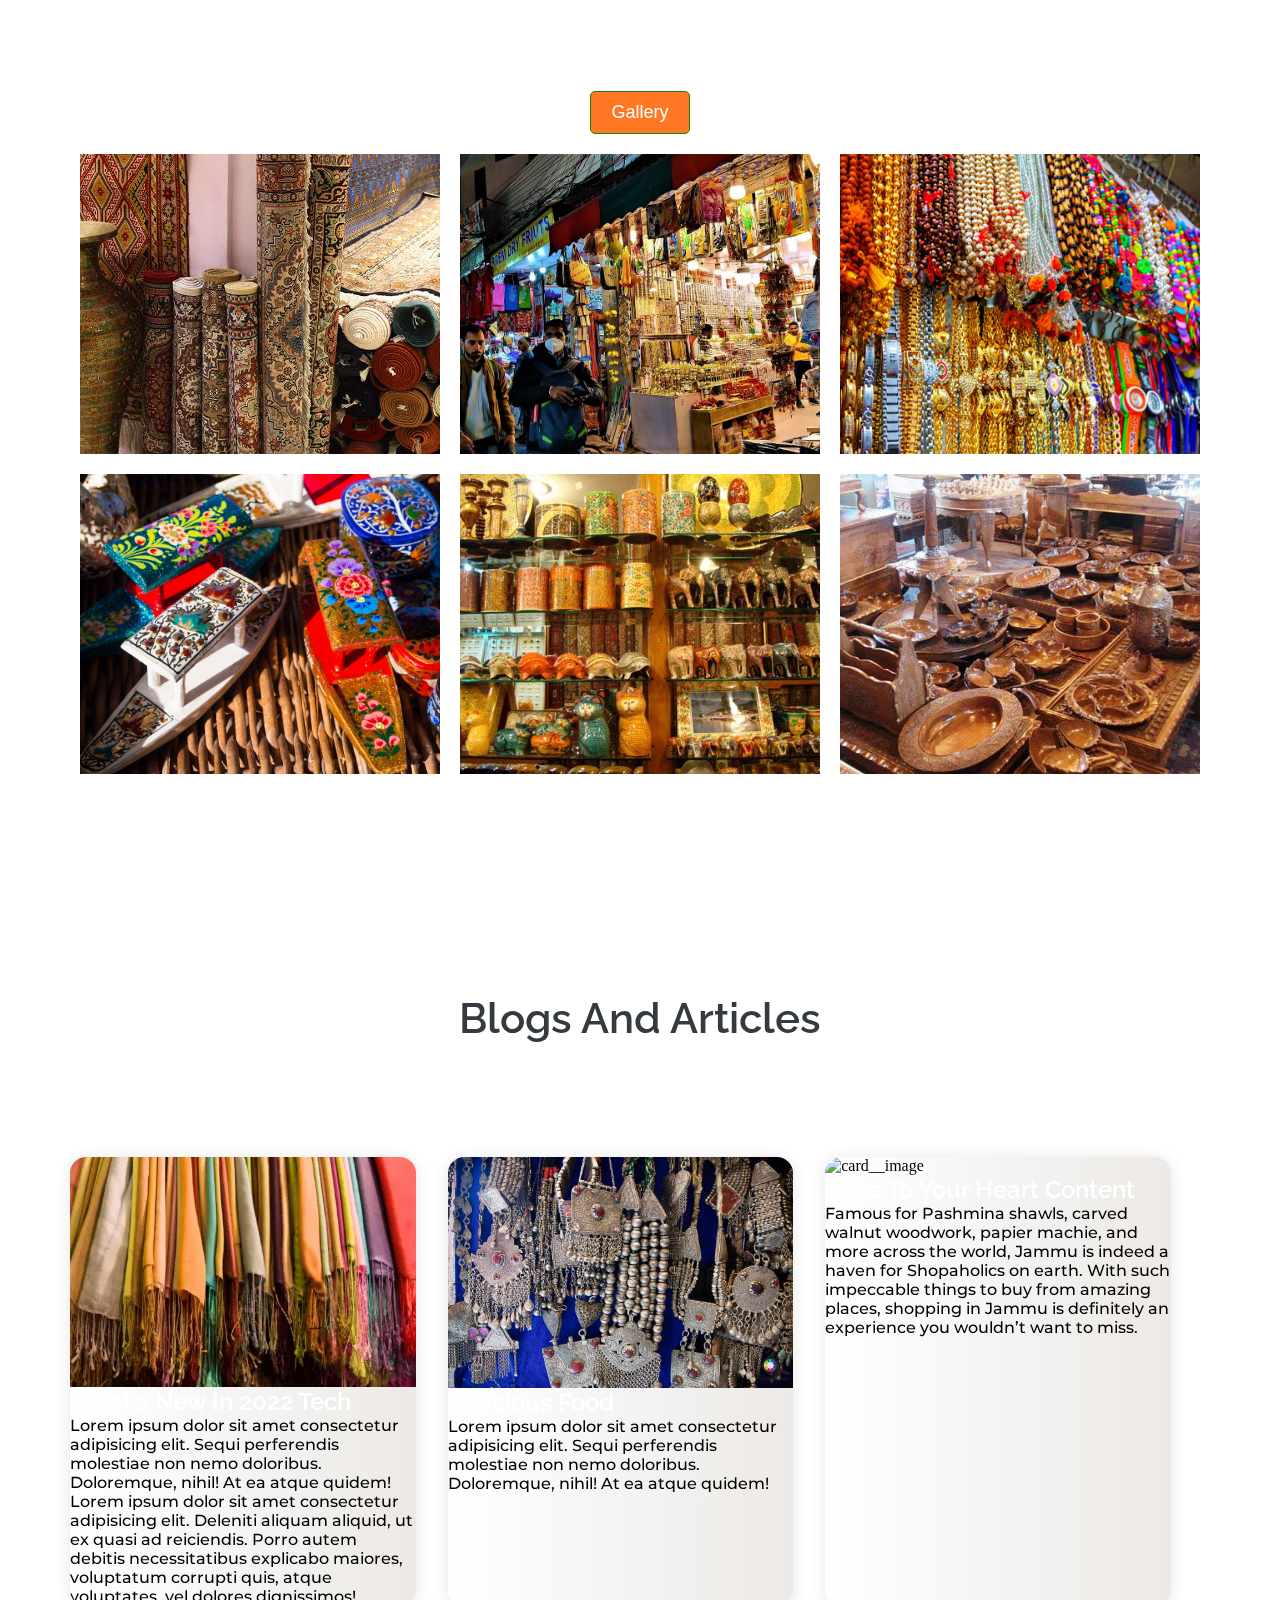
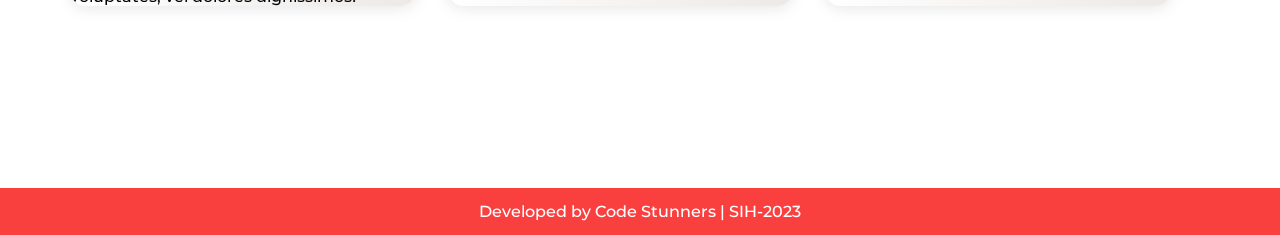
==== commit 7d2d43f1: "Update index.html" ====
--- a/index.html
+++ b/index.html
@@ -54,7 +54,7 @@
                     markets of old town Srinagar, offering exquisite handicrafts like pashmina blankets and exotic
                     carpets, to the fragrant spice shops of Jammu, these markets lie within the region luxurious
                     properties and offers a pleasant shopping experience for locals and tourists.</p>
-                <a href="#">Read More</a>
+                <a href="#">Register Here</a>
             </div>
         </div>
         <div class="video">
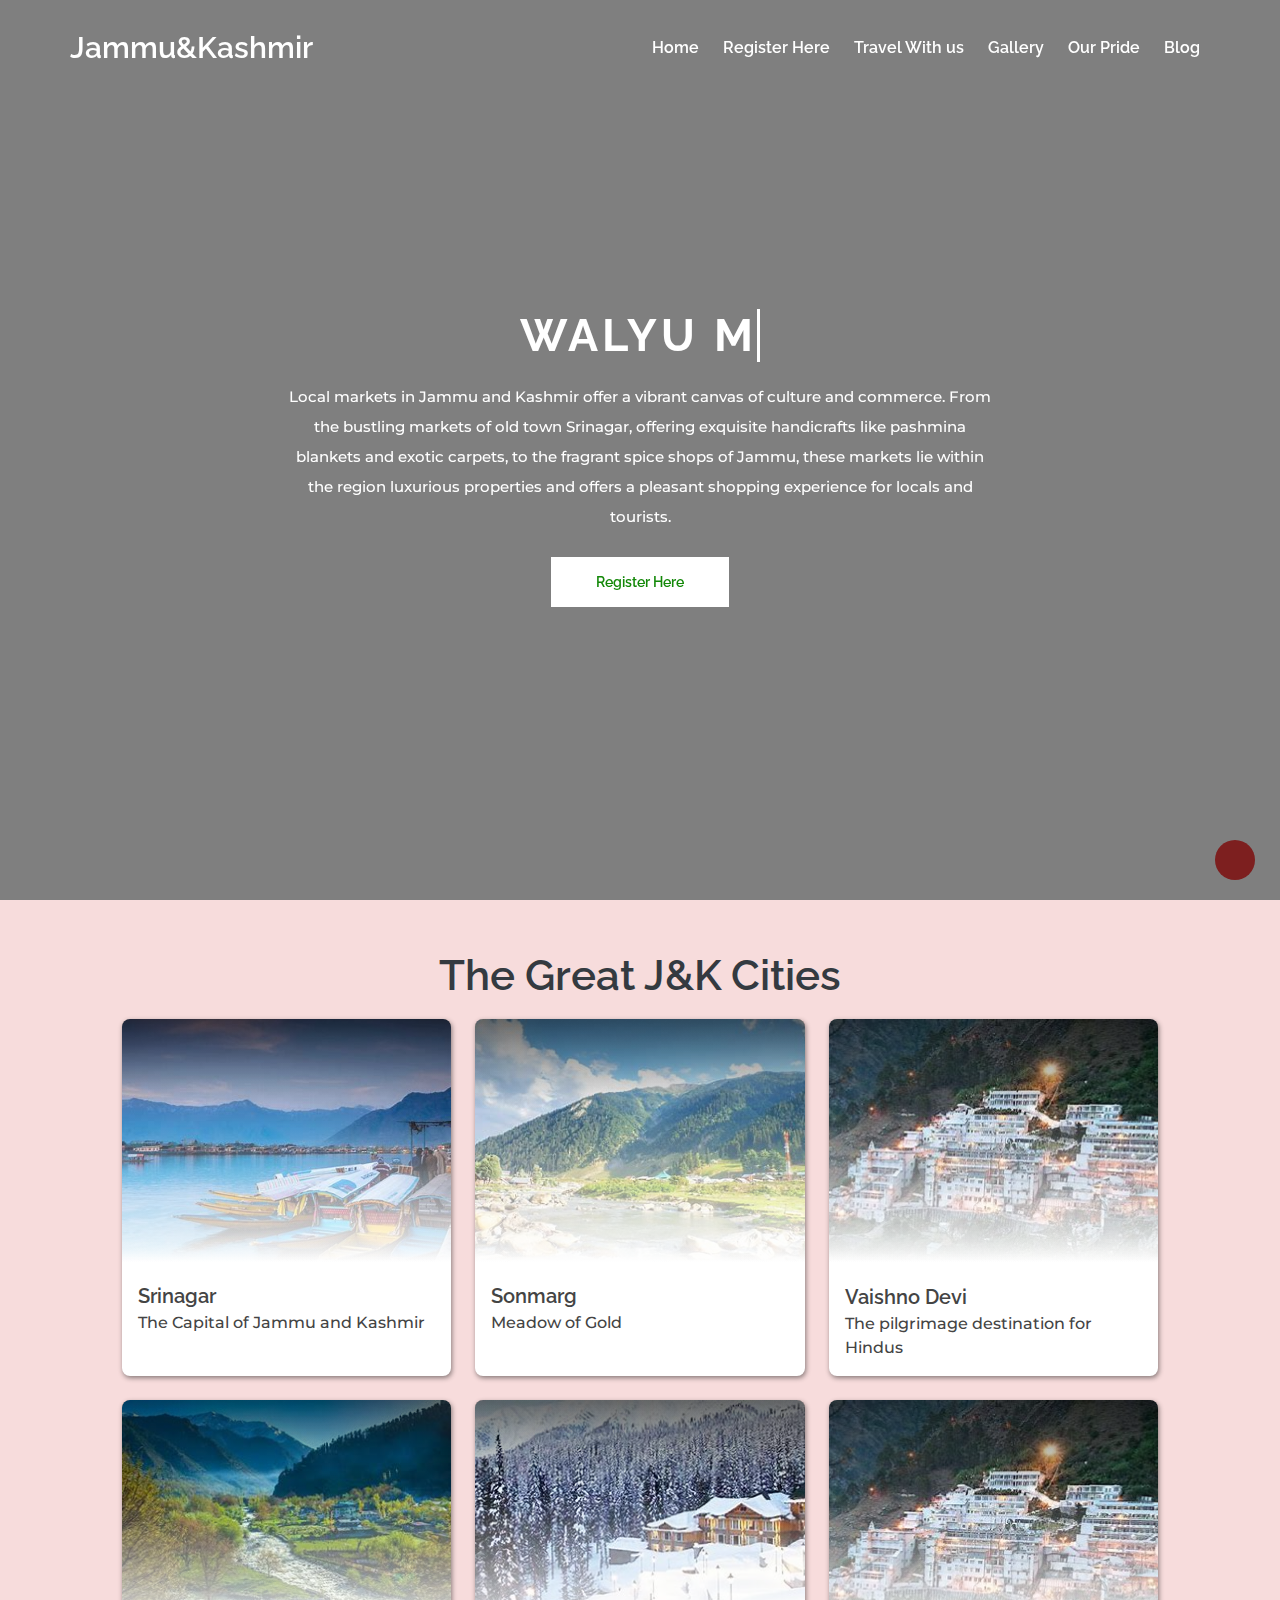
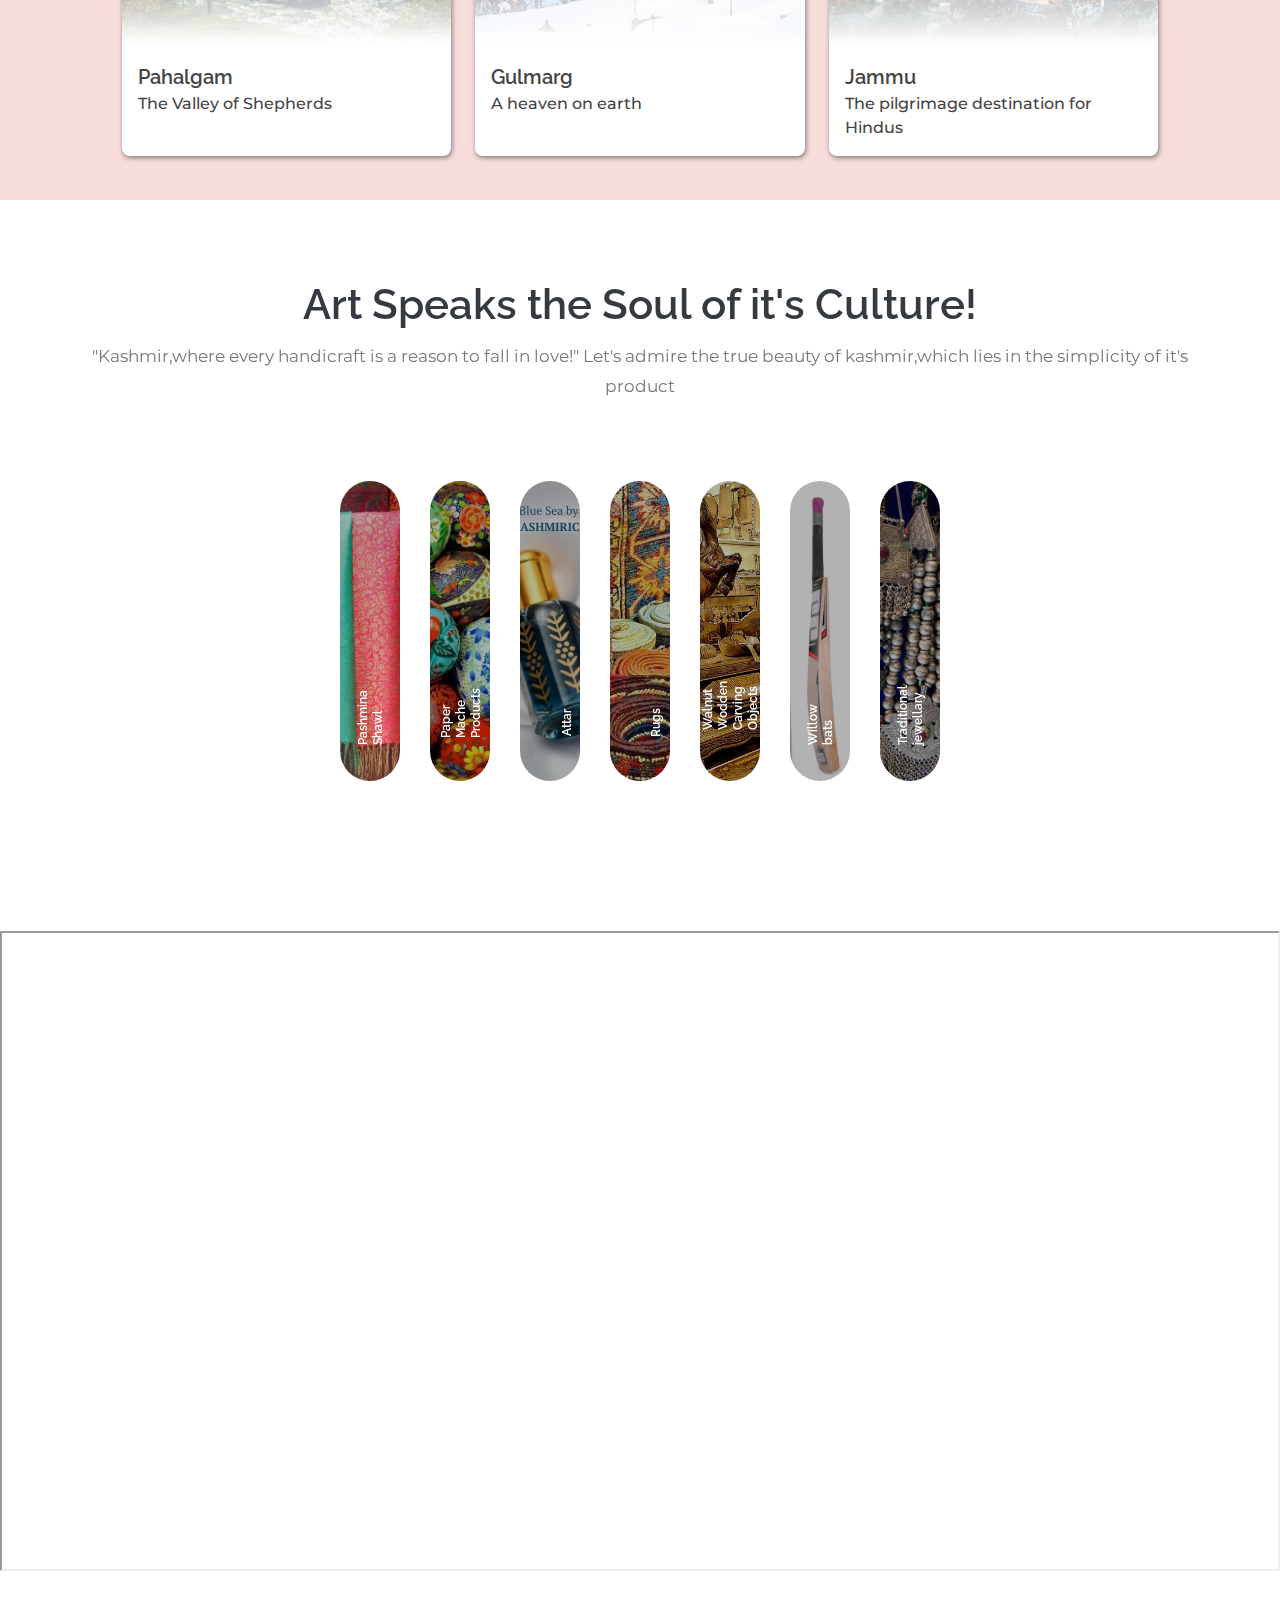
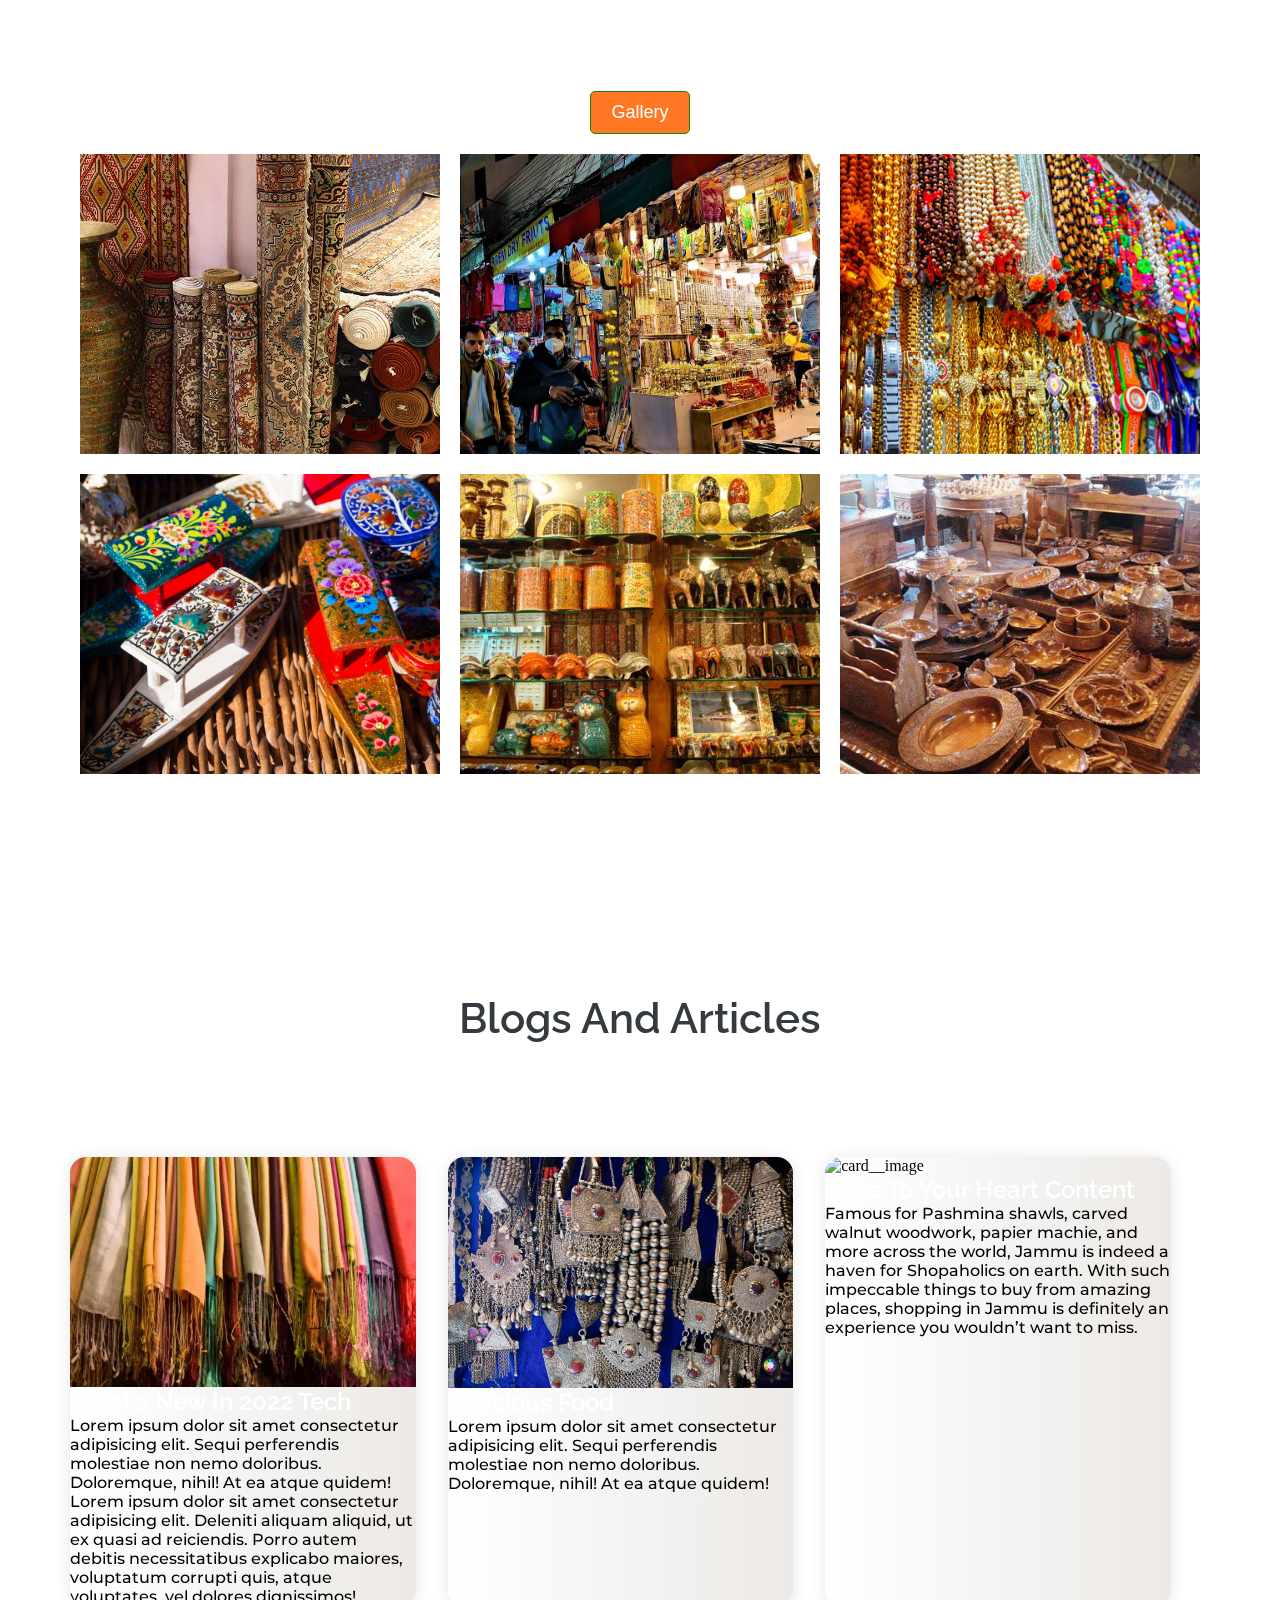
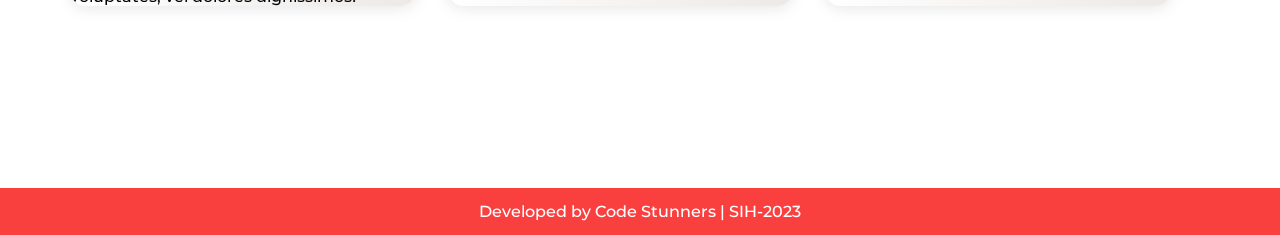
==== commit 3545515a: "Update index.html" ====
--- a/index.html
+++ b/index.html
@@ -88,7 +88,7 @@
                     <p>The Valley of Shepherds</p>
                 </li>
                 <li class="card">
-                    <img src='Images/gulmarg.jpeg' alt=''>
+                    <img src='Images/Gulmarg.jpeg' alt=''>
                     <h3><a href="">Gulmarg</a></h3>
                     <p>A heaven on earth</p>
                 </li>
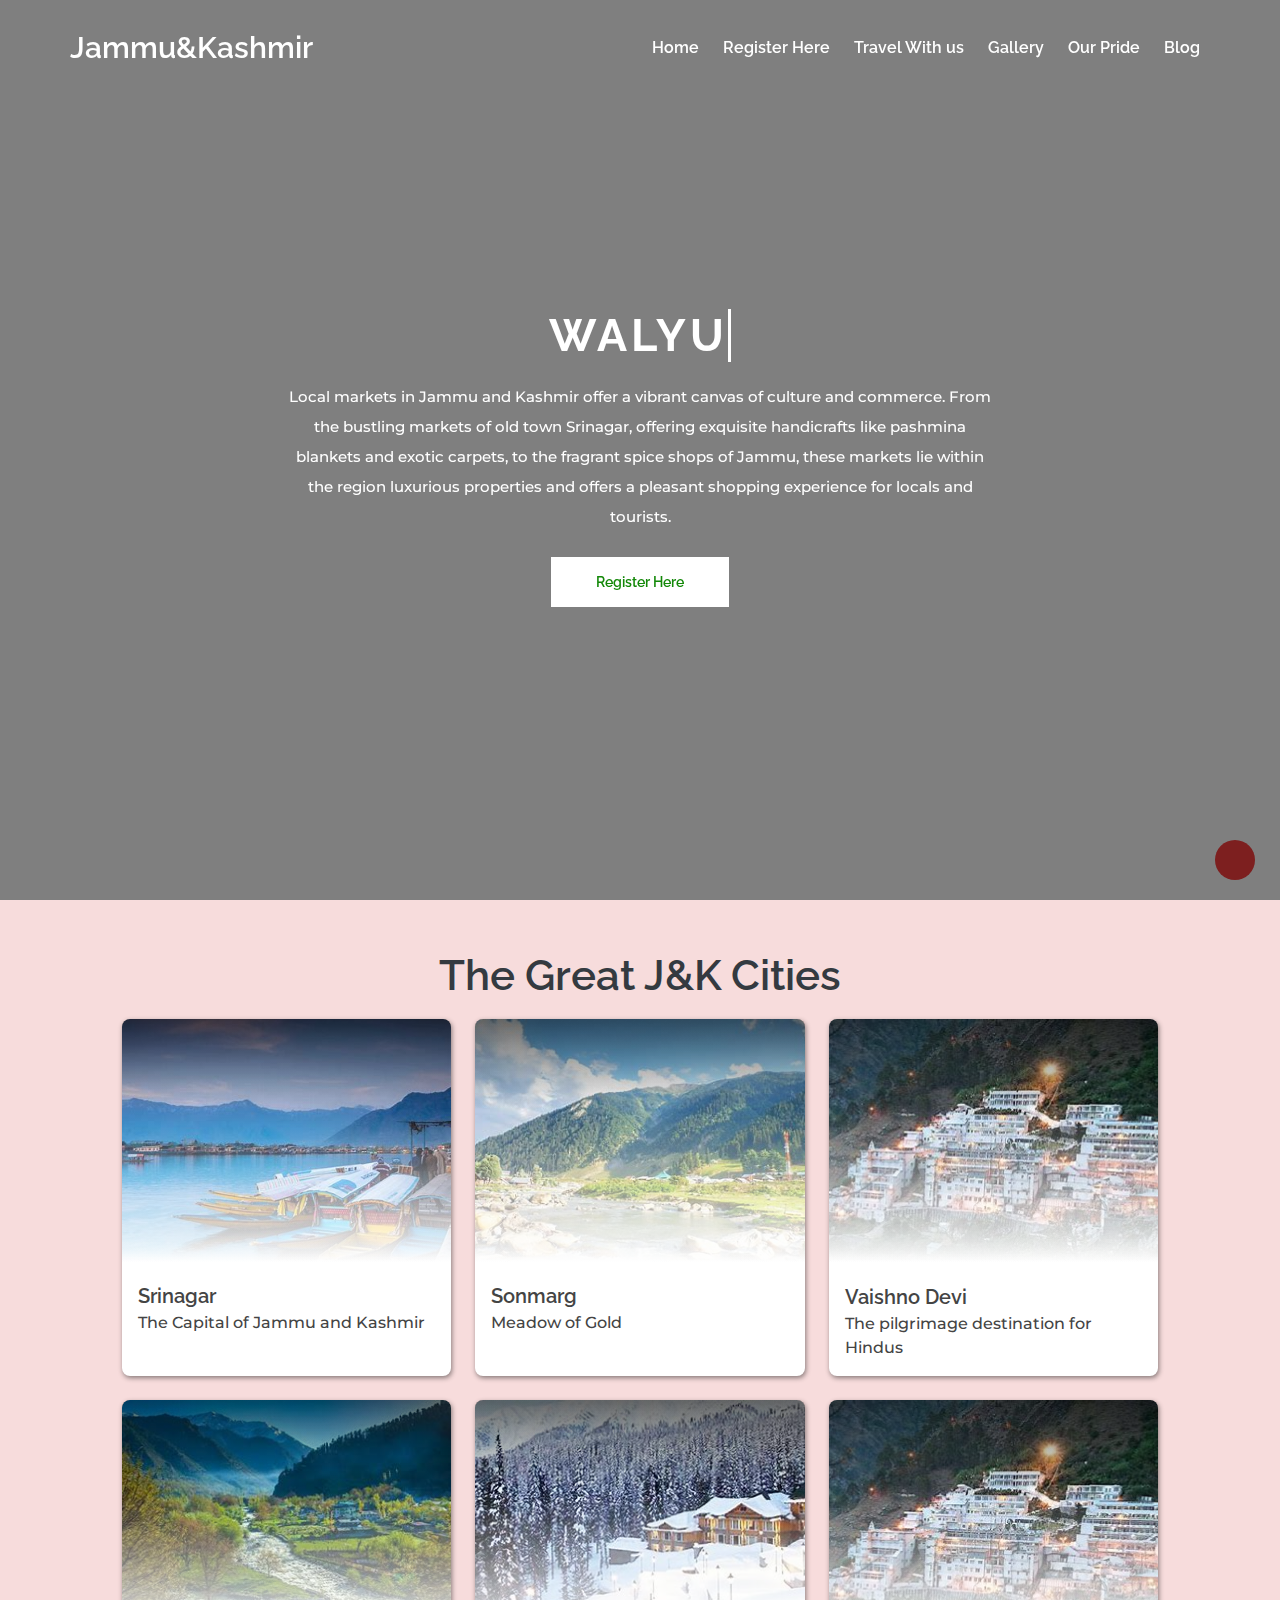
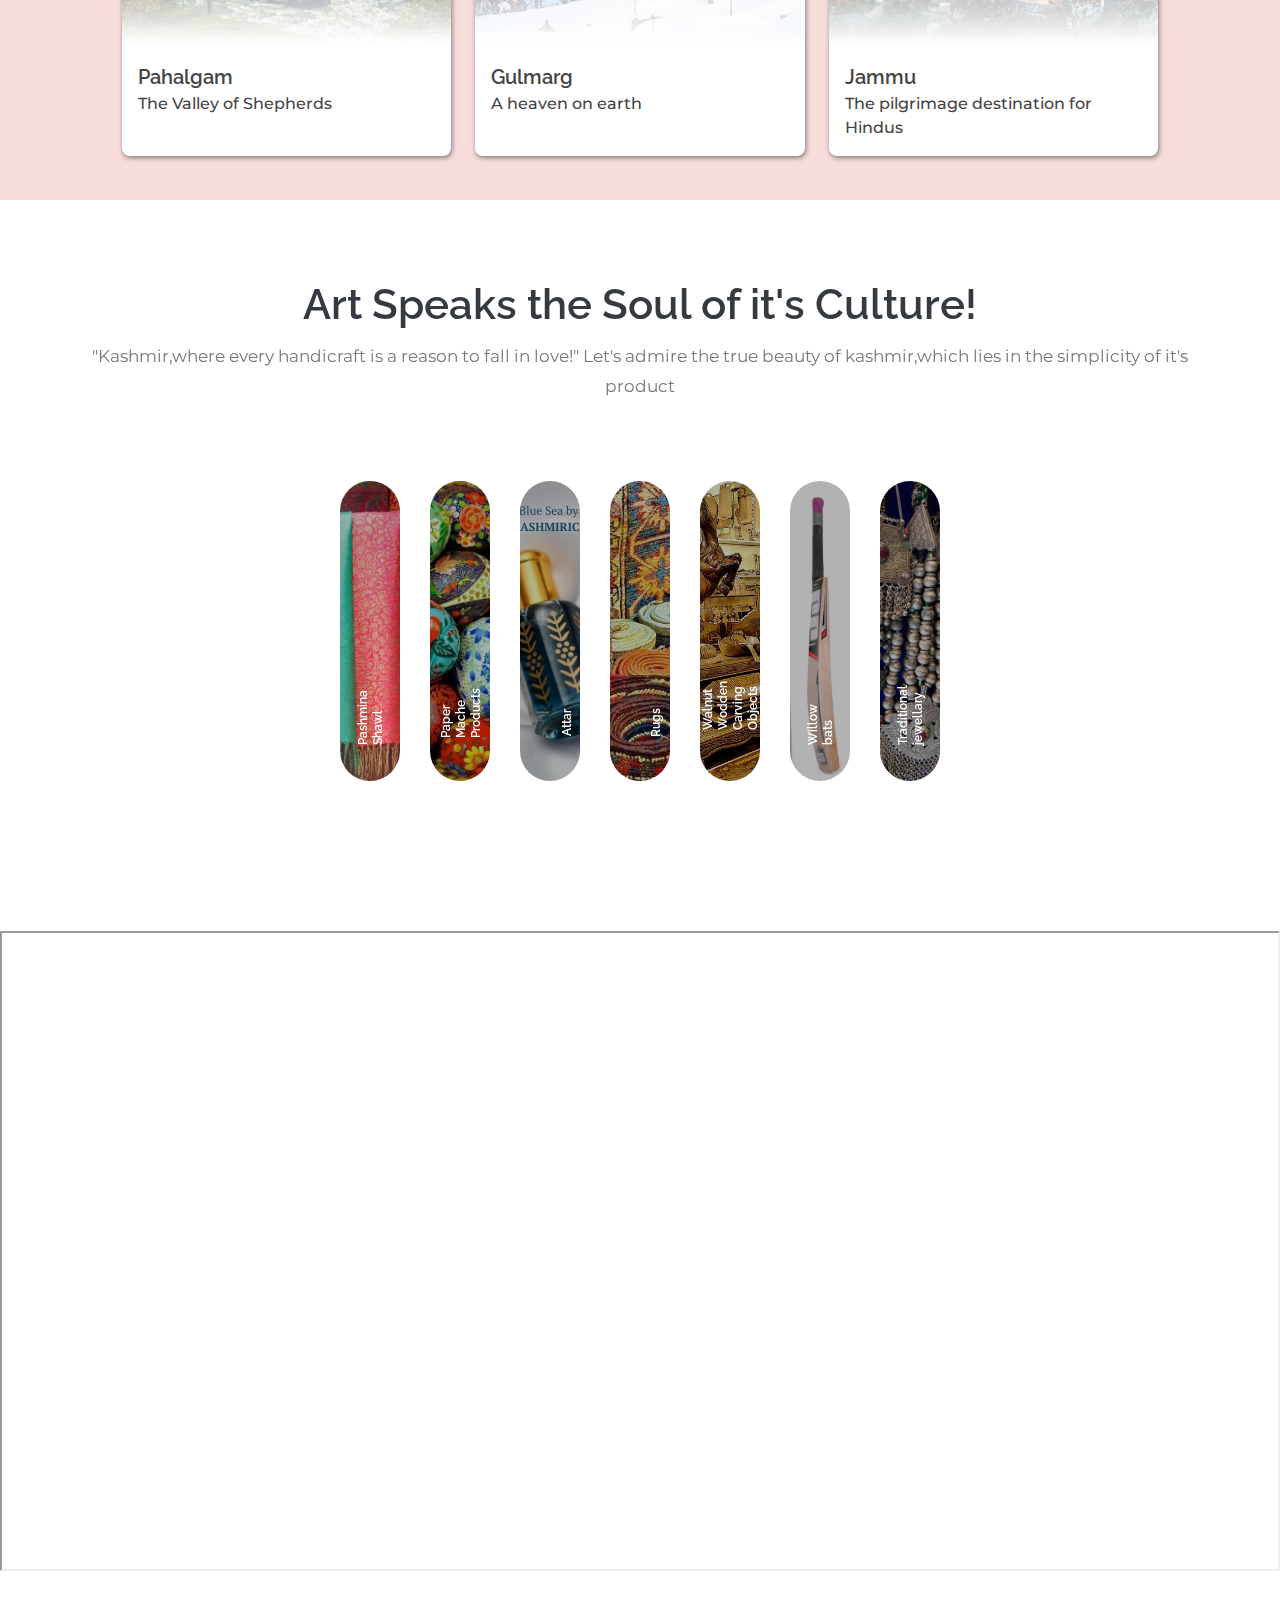
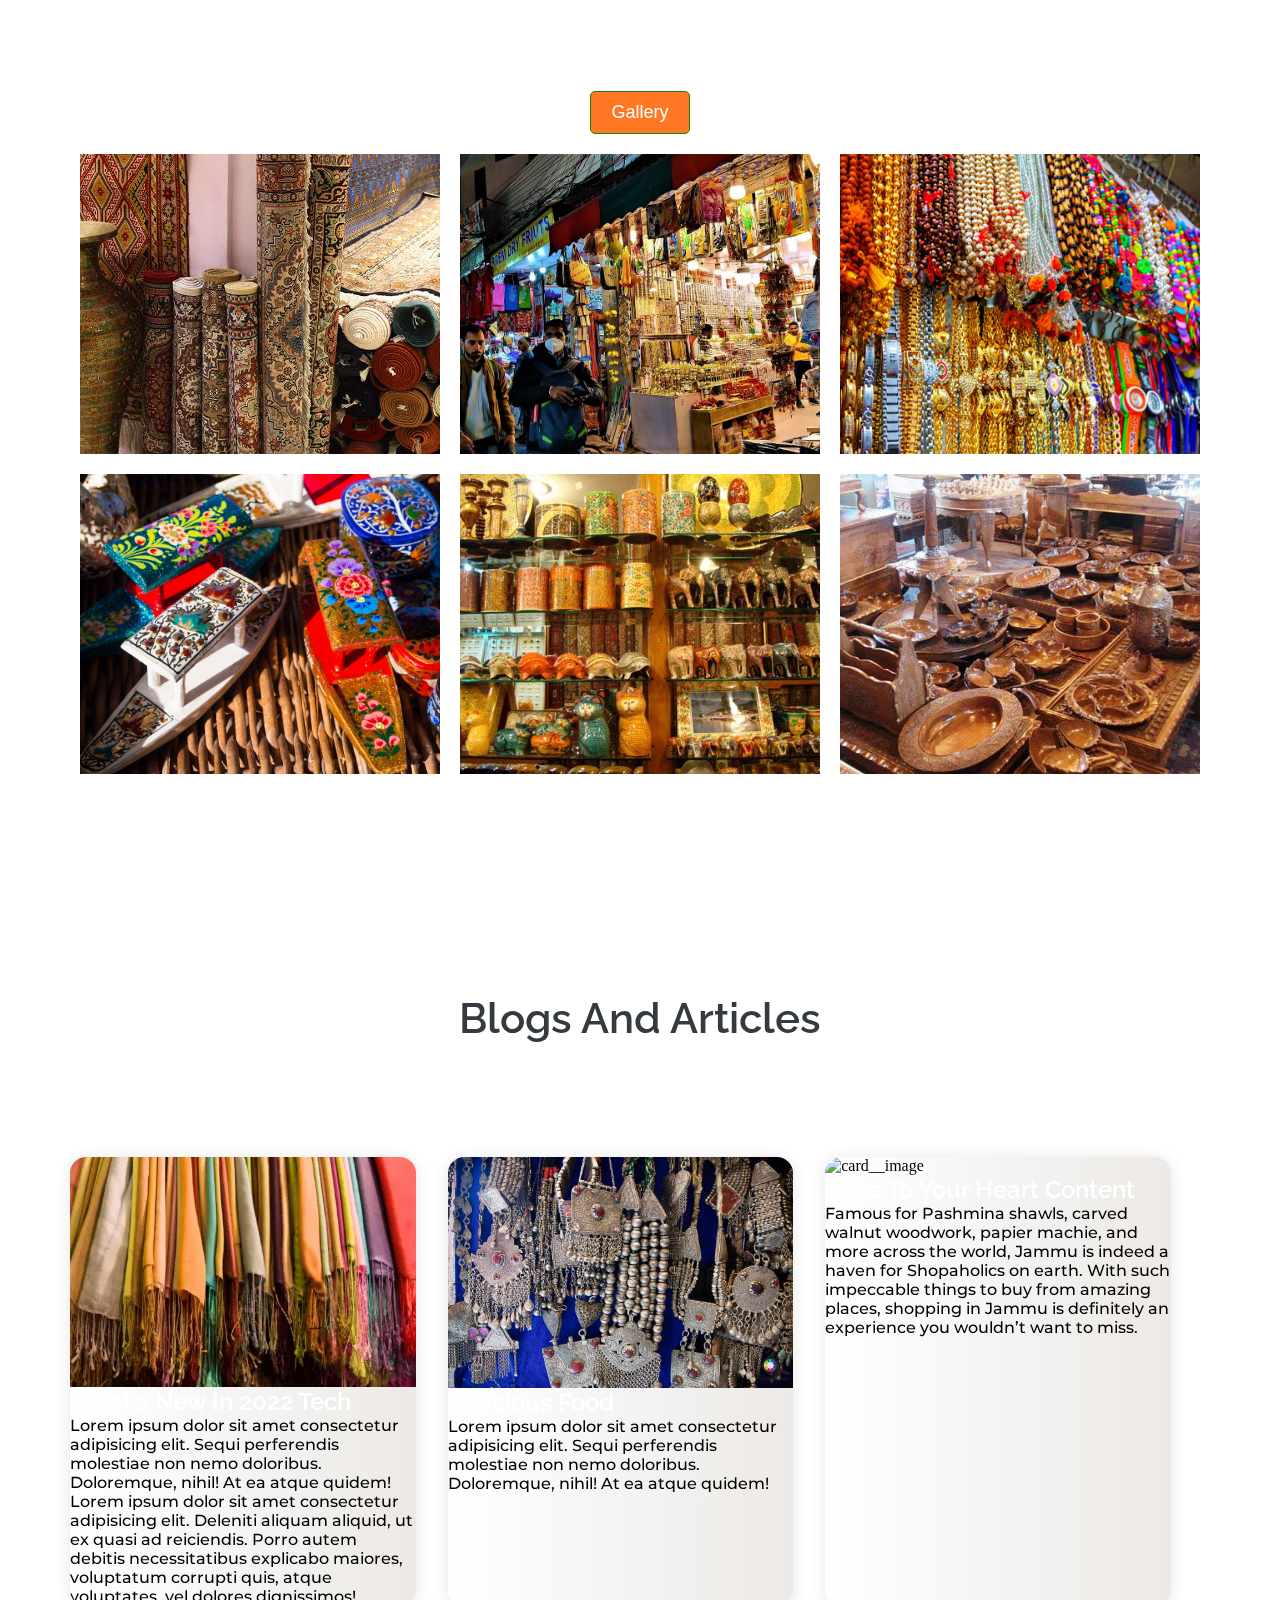
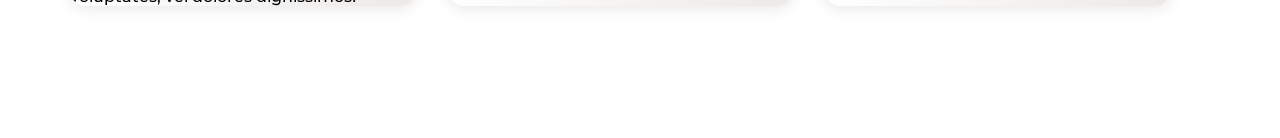
==== commit 2685bce7: "Update index.html" ====
--- a/index.html
+++ b/index.html
@@ -237,7 +237,7 @@
             </div>
     </section>
     </div>
-    <p class="copyright">Developed by Code Stunners | SIH-2023</p>
+    <!--<p class="copyright">Developed by Code Stunners | SIH-2023</p>-->
     </footer>
     <script type="text/javascript" src="js/jquery-3.1.1.min.js"></script>
     <script type="text/javascript" src="js/owl.carousel.min.js"></script>
